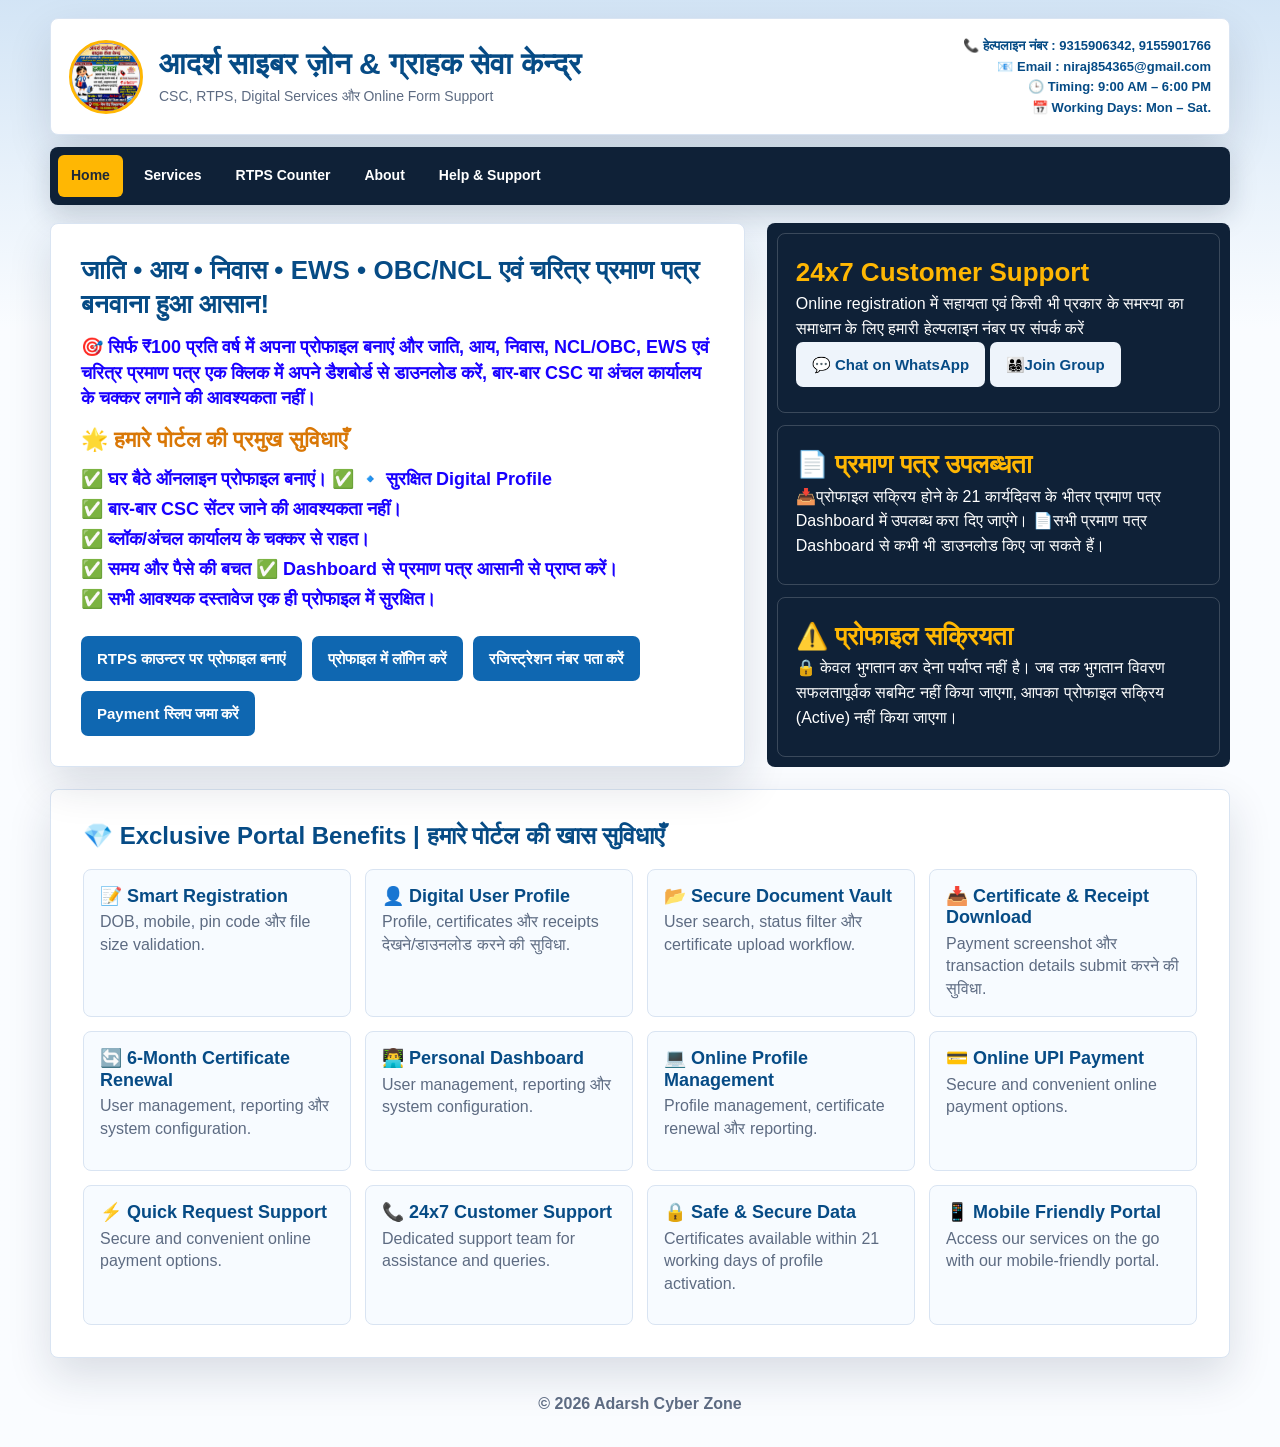
==== index.html @ 6c9ad795 "update" ====
﻿<!DOCTYPE html>
<html lang="hi">
<head><meta name="google-site-verification" content="PPHNuGGFyel3QTt-V9nAkGOuIPNW2FeGazJcI6ei0Z4" />
<meta charset="UTF-8">
<meta name="viewport" content="width=device-width, initial-scale=1.0">
<title>Adarsh Cyber Zone</title>
<meta charset="UTF-8">
<meta name="viewport" content="width=device-width, initial-scale=1">

<meta name="description" content="आदर्श साईबर जोन एवं ग्राहक सेवा केंद्र - जाति, आय, निवास, EWS, OBC/NCL, चरित्र प्रमाण पत्र, ऑनलाइन प्रोफाइल, RTPS सेवा एवं अन्य डिजिटल सेवाएं।">

<meta name="keywords" content="RTPS Bihar, Caste Certificate, Income Certificate, Residence Certificate, EWS Certificate, OBC NCL, Character Certificate, CSC, Cyber Cafe, Bihar Online Service">

<meta name="author" content="Adarsh Cyber Zone">

<meta name="robots" content="index, follow">

<meta property="og:title" content="आदर्श साईबर जोन एवं ग्राहक सेवा केंद्र">

<meta property="og:description" content="घर बैठे ऑनलाइन प्रोफाइल बनाएं और प्रमाण पत्र डाउनलोड करें।">

<meta property="og:type" content="website">

<meta property="og:url" content="https://niraj854365-cyber.github.io/Adarsh-cyber-zone-/">

<meta property="og:image" content="logo.png">
<link rel="stylesheet" href="style.css">
</head>
<body>
<header class="top-header">
    <img src="logo.png" alt="Adarsh Cyber Zone Logo">
    <div>
        <h1 class="brand-title">आदर्श साइबर ज़ोन &  ग्राहक सेवा केन्द्र</h1>
        <p class="brand-subtitle">CSC, RTPS, Digital Services और Online Form Support</p>
    </div>
    <div class="home-header-info">
        <span><span class="header-mini-icon"></span>📞 हेल्पलाइन नंबर : 9315906342, 9155901766</span>
        <span><span class="header-mini-icon"></span>📧 Email : niraj854365@gmail.com</span>
        <span><span class="header-mini-icon"></span>🕒 Timing: 9:00 AM – 6:00 PM</span>
        <span><span class="header-mini-icon"></span>📅 Working Days: Mon – Sat.</span>
        
    </div>
</header>

<nav>
    <a href="index.html">Home</a>
    <a href="services.html">Services</a>
    <a href="rtpscounter.html">RTPS Counter</a>
    <a href="about.html">About</a>
    <a href="contact.html">Help & Support</a>
</nav>

<main class="container">
    
    <section class="hero">
        <div class="hero-panel">
            <h2>जाति • आय • निवास • EWS • OBC/NCL एवं चरित्र प्रमाण पत्र बनवाना हुआ आसान!</h2>
            <p>🎯 सिर्फ ₹100 प्रति वर्ष में अपना प्रोफाइल बनाएं और जाति, आय, निवास, NCL/OBC, EWS एवं चरित्र प्रमाण पत्र एक क्लिक में अपने डैशबोर्ड से डाउनलोड करें, बार-बार CSC या अंचल कार्यालय के चक्कर लगाने की आवश्यकता नहीं।</p>

 <h3>🌟 हमारे पोर्टल की प्रमुख सुविधाएँ</h3>
             <p>✅ घर बैठे ऑनलाइन प्रोफाइल बनाएं। ✅ 🔹 सुरक्षित Digital Profile</p>
             <p>✅ बार-बार CSC सेंटर जाने की आवश्यकता नहीं।</p>
             <p>✅ ब्लॉक/अंचल कार्यालय के चक्कर से राहत।</p>
              <p>✅ समय और पैसे की बचत ✅ Dashboard से प्रमाण पत्र आसानी से प्राप्त करें।</p>
              <p>✅ सभी आवश्यक दस्तावेज एक ही प्रोफाइल में सुरक्षित।</p>

            <div class="hero-actions">
                <a class="btn btn-blue" href="rtpscounter.html">RTPS काउन्टर पर प्रोफाइल बनाएं</a>
                <a class="btn btn-blue" href="login.html">प्रोफाइल में लॉगिन करें</a>
                <a class="btn btn-blue" href="knowregno.html">रजिस्ट्रेशन नंबर पता करें</a>
                <a class="btn btn-blue" href="payment.html">Payment स्लिप जमा करें</a>
            </div>
        </div>
        <aside class="hero-side" aria-label="Service highlights">
            <div class="metric"><strong>24x7 Customer Support</strong>Online registration में सहायता एवं किसी भी प्रकार के समस्या का समाधान के लिए हमारी हेल्पलाइन नंबर पर संपर्क करें <a class="btn btn-light" href="https://wa.me/9315906342">💬 Chat on WhatsApp</a> <a class="btn btn-light" href="https://chat.whatsapp.com/DWuP1vbIqJMCO8oyRyFgIT">👨‍👩‍👧‍👦Join Group</a> </div>
            <div class="metric"><strong>📄 प्रमाण पत्र उपलब्धता</strong>📥प्रोफाइल सक्रिय होने के 21 कार्यदिवस के भीतर प्रमाण पत्र Dashboard में उपलब्ध करा दिए जाएंगे। 📄सभी प्रमाण पत्र Dashboard से कभी भी डाउनलोड किए जा सकते हैं।</div>
            <div class="metric"><strong>⚠️ प्रोफाइल सक्रियता </strong>🔒 केवल भुगतान कर देना पर्याप्त नहीं है। जब तक भुगतान विवरण सफलतापूर्वक सबमिट नहीं किया जाएगा, आपका प्रोफाइल सक्रिय (Active) नहीं किया जाएगा।</div>
        </aside>
    </section>
 

</main>

<section class="container info-panel">
    <h2 class="section-title">💎 Exclusive Portal Benefits | हमारे पोर्टल की खास सुविधाएँ</h2>
    <div class="section-grid">
        <div class="service-tile"><strong>📝 Smart Registration</strong><span>DOB, mobile, pin code और file size validation.</span></div>
        <div class="service-tile"><strong>👤 Digital User Profile</strong><span>Profile, certificates और receipts देखने/डाउनलोड करने की सुविधा.</span></div>
        <div class="service-tile"><strong>📂 Secure Document Vault</strong><span>User search, status filter और certificate upload workflow.</span></div>
        <div class="service-tile"><strong>📥 Certificate & Receipt Download</strong><span>Payment screenshot और transaction details submit करने की सुविधा.</span></div>
        <div class="service-tile"><strong>🔄 6-Month Certificate Renewal</strong><span>User management, reporting और system configuration.</span></div>
        <div class="service-tile"><strong>👨‍💻 Personal Dashboard</strong><span>User management, reporting और system configuration.</span></div>
        <div class="service-tile"><strong>💻 Online Profile Management</strong><span>Profile management, certificate renewal और reporting.</span></div>
        <div class="service-tile"><strong>💳 Online UPI Payment</strong><span>Secure and convenient online payment options.</span></div>
        <div class="service-tile"><strong>⚡ Quick Request Support</strong><span>Secure and convenient online payment options.</span></div>
        <div class="service-tile"><strong>📞 24x7 Customer Support</strong><span>Dedicated support team for assistance and queries.</span></div>
        <div class="service-tile"><strong>🔒 Safe & Secure Data</strong><span>Certificates available within 21 working days of profile activation.</span></div>
        <div class="service-tile"><strong>📱 Mobile Friendly Portal</strong><span>Access our services on the go with our mobile-friendly portal.</span></div>
    </div>
</section>

<footer class="site-footer">&copy; 2026 Adarsh Cyber Zone</footer>
<script src="script.js"></script>
</body>
</html>
---- style.css ----
:root {
    --bg: #eef6ff;
    --surface: #ffffff;
    --surface-soft: #f7fbff;
    --ink: #14213d;
    --muted: #5d6b82;
    --line: #d9e4f2;
    --primary: #0f67b1;
    --primary-dark: #064b85;
    --accent: #ffb703;
    --green: #168a4a;
    --red: #c62828;
    --shadow: 0 18px 44px rgba(20, 33, 61, 0.14);
    --radius: 8px;
}

* {
    box-sizing: border-box;
    margin: 0;
    padding: 0;
}

body {
    min-height: 100vh;
    color: var(--ink);
    background:
        linear-gradient(180deg, rgba(15, 103, 177, 0.12), rgba(255, 255, 255, 0.7) 330px),
        var(--bg);
    font-family: Arial, Helvetica, sans-serif;
    line-height: 1.55;
}

img {
    max-width: 100%;
    display: block;
}

a {
    color: inherit;
}

.top-header,
nav,
.container,
.site-footer,
.portal-box {
    width: min(1180px, calc(100% - 32px));
    margin-inline: auto;
}

.top-header {
    margin-top: 18px;
    margin-bottom: 12px;
    background: #ffffff;
    border: 1px solid var(--line);
    border-radius: var(--radius);
    box-shadow: var(--shadow);
    padding: 18px;
    display: flex;
    align-items: center;
    gap: 16px;
}

.top-header img {
    width: 74px;
    height: 74px;
    border-radius: 50%;
    object-fit: cover;
    border: 3px solid var(--accent);
    background: #fff7d6;
}

.brand-title {
    font-size: clamp(20px, 3vw, 30px);
    color: var(--primary-dark);
    line-height: 1.2;
    letter-spacing: 0;
}

.top-header h1 {
    font-size: clamp(20px, 3vw, 30px);
    color: var(--primary-dark);
    line-height: 1.2;
    letter-spacing: 0;
}

.brand-subtitle {
    margin-top: 4px;
    color: var(--muted);
    font-size: 14px;
}

.home-header-info {
    margin-left: auto;
    max-width: 520px;
    display: grid;
    gap: 3px;
    text-align: right;
    color: var(--primary-dark);
    font-size: 13px;
    line-height: 1.35;
    font-weight: 800;
}

.home-header-info span {
    display: block;
}

.header-mini-icon {
    display: inline-block;
    min-width: 18px;
    color: var(--primary);
}

nav {
    margin-bottom: 18px;
    display: flex;
    gap: 8px;
    align-items: center;
    flex-wrap: wrap;
    background: #0f2137;
    border-radius: var(--radius);
    padding: 8px;
    box-shadow: 0 10px 28px rgba(15, 33, 55, 0.18);
}

nav a {
    color: #ffffff;
    text-decoration: none;
    padding: 10px 13px;
    border-radius: 6px;
    font-weight: 700;
    font-size: 14px;
    transition: background 160ms ease, color 160ms ease;
}

.admin-nav button {
    color: #ffffff;
    background: transparent;
    border: 0;
    text-decoration: none;
    padding: 10px 13px;
    border-radius: 6px;
    font-weight: 700;
    font-size: 14px;
    cursor: pointer;
}

.admin-nav button:hover {
    background: var(--accent);
    color: #1f2937;
}

nav a:hover,
nav a.active {
    background: var(--accent);
    color: #1f2937;
}

.container {
    margin-bottom: 22px;
}

.hero {
    min-height: 350px;
    display: grid;
    grid-template-columns: minmax(0, 1.2fr) minmax(280px, 0.8fr);
    gap: 22px;
    align-items: stretch;
}

.hero-panel,
.card,
.info-panel,
.portal-box {
    background: var(--surface);
    border: 1px solid var(--line);
    border-radius: var(--radius);
    box-shadow: var(--shadow);
}

.no-shadow {
    box-shadow: none;
}

.status-badge {
    display: inline-flex;
    align-items: center;
    min-height: 28px;
    border-radius: 999px;
    padding: 4px 10px;
    background: #fff7d6;
    color: #6b5300;
    font-size: 13px;
    font-weight: 900;
}

.status-badge.approved,
.status-badge.active,
.status-badge.verified,
.status-badge.completed {
    background: #dff6e8;
    color: #0d5e33;
}

.status-badge.assigned {
    background: #e0f2fe;
    color: #075985;
}

.status-badge.rejected,
.status-badge.inactive {
    background: #fde7e7;
    color: #9a1f1f;
}

.success-page {
    min-height: 100vh;
    display: grid;
    place-items: center;
    padding: 18px;
}

.success-wrap {
    width: min(520px, 100%);
}

.success-panel {
    background: #ffffff;
    border: 1px solid var(--line);
    border-radius: var(--radius);
    box-shadow: var(--shadow);
    padding: clamp(24px, 5vw, 44px);
    text-align: center;
}

.success-panel h1 {
    color: var(--green);
    font-size: clamp(26px, 6vw, 40px);
    line-height: 1.15;
    margin-bottom: 16px;
}

.success-reg-number {
    color: var(--primary);
    font-size: clamp(30px, 8vw, 48px);
    font-weight: 900;
    letter-spacing: 1px;
    margin: 12px 0 18px;
}

.hero-panel {
    padding: clamp(26px, 5vw, 30px);
    display: flex;
    flex-direction: column;
    justify-content: center;
}

.hero-panel h2 {
    font-size: clamp(18px,3vw, 26px);
    line-height: 1.3;
    color: var(--primary-dark);
    margin-bottom: 14px;
}
.hero-panel h3 {
    font-size: clamp(16px, 3vw, 22px);
    line-height: 1.3;
    color: #d97706;  
    margin: 10px 0 12px;
}

.hero-panel p,
.lead {
    color: #1900ff;
    font-size: 18px;
    line-height: 1.4;
    margin-bottom: 5px;
    font-weight: 600;
    
}

.hero-actions {
    margin-top: 18px;
    display: flex;
    gap: 10px;
    flex-wrap: wrap;
}

.hero-side {
    padding: 10px;
    background: #0f2137;
    color: #ffffff;
    border-radius: var(--radius);
    display: grid;
    gap: 12px;
}

.metric {
    border: 1px solid rgba(255, 255, 255, 0.18);
    border-radius: var(--radius);
    padding: 18px;
}

.metric strong {
    display: block;
    font-size: 26px;
    color: var(--accent);
}

.card,
.info-panel {
    padding: clamp(18px, 3vw, 32px);
}

.card h2,
.section-title {
    color: var(--primary-dark);
    font-size: clamp(18px, 2vw, 24px);
    margin-bottom: 16px;
    line-height: 1.2;
}

.section-grid {
    display: grid;
    grid-template-columns: repeat(4, minmax(240px, 1fr));
    gap: 14px;
    margin-top: 18px;
    align-items: stretch;
}

.service-tile,
.stat-tile,
.document-empty {
    background: var(--surface-soft);
    border: 1px solid var(--line);
    border-radius: var(--radius);
    padding: 16px;

    display: flex;
    flex-direction: column;
    justify-content: flex-start;
    min-height: 140px;
    gap: 2px;
}

.service-tile strong,
.stat-tile strong {
    display: block;
    color: var(--primary-dark);
    font-size: 18px;
    line-height: 1.2;
    margin-bottom: 2px;
    min-height: 12px;
}

.service-tile span,
.stat-tile span {
    display: block;
    margin-top: 0;
    line-height: 1.4;
    color: var(--muted);
}

.rtps-services-panel {
    padding: clamp(18px, 3vw, 32px);
    border-top: 1px solid var(--line);
}

.rtps-services-panel .section-grid {
    grid-template-columns: repeat(4, minmax(0, 1fr));
}

.rtps-services-panel .service-tile {
    background: var(--surface-soft);
    border: 1px solid var(--line);
    border-radius: var(--radius);
    padding: 16px;
    min-height: 140px;
}
.form-grid {
    display: grid;
    grid-template-columns: repeat(auto-fit, minmax(min(100%, 260px), 1fr));
    gap: 16px;
}

.form-group {
    display: flex;
    flex-direction: column;
    gap: 7px;
}

.form-section-title {
    grid-column: 1 / -1;
    color: var(--primary-dark);
    font-size: 18px;
    font-weight: 900;
    padding-top: 8px;
    border-top: 1px solid var(--line);
}

.full-span {
    grid-column: 1 / -1;
}

.checkbox-line {
    display: inline-flex;
    align-items: center;
    gap: 10px;
}

.checkbox-line input {
    width: 18px;
    min-height: 18px;
}

label {
    font-weight: 700;
    color: #1f2f46;
    font-size: 14px;
}

input,
select,
textarea {
    width: 100%;
    min-height: 44px;
    border: 1px solid #c7d6e8;
    border-radius: 7px;
    padding: 11px 12px;
    color: var(--ink);
    background: #ffffff;
    font-size: 15px;
    outline: none;
    transition: border 160ms ease, box-shadow 160ms ease;
}

textarea {
    min-height: 96px;
    resize: vertical;
}

input:focus,
select:focus,
textarea:focus {
    border-color: var(--primary);
    box-shadow: 0 0 0 3px rgba(15, 103, 177, 0.16);
}

input[readonly] {
    background: #edf2f8;
    cursor: not-allowed;
}

small {
    color: var(--muted);
}

.btn {
    min-height: 44px;
    border: 0;
    border-radius: 7px;
    padding: 11px 16px;
    cursor: pointer;
    font-size: 15px;
    font-weight: 800;
    text-decoration: none;
    display: inline-flex;
    align-items: center;
    justify-content: center;
    gap: 8px;
    transition: transform 160ms ease, box-shadow 160ms ease, opacity 160ms ease;
}

.btn:hover {
    transform: translateY(-1px);
    box-shadow: 0 10px 22px rgba(20, 33, 61, 0.16);
}

.btn:disabled {
    opacity: 0.62;
    cursor: not-allowed;
    transform: none;
    box-shadow: none;
}

.btn-green {
    background: var(--green);
    color: #ffffff;
}

.btn-red {
    background: var(--red);
    color: #ffffff;
}

.btn-blue {
    background: var(--primary);
    color: #ffffff;
}

.btn-light {
    background: #eef4fb;
    color: var(--primary-dark);
}

.button-row {
    display: flex;
    gap: 10px;
    flex-wrap: wrap;
    margin-top: 18px;
}

.button-row .btn,
.full-btn {
    flex: 1 1 180px;
}

.auth-card {
    max-width: 560px;
    margin-inline: auto;
}

.payment-card {
    max-width: 760px;
}

.auth-card label {
    display: block;
    margin-top: 12px;
}

.auth-card .full-btn {
    width: 100%;
    margin-top: 12px;
}

.auth-card .notice {
    margin-top: 0;
}

.auth-card .form-grid {
    margin-top: 8px;
}

.notice,
.success-msg,
.error-msg {
    border-radius: var(--radius);
    padding: 12px 14px;
    margin: 14px 0;
    font-weight: 700;
}

.notice {
    background: #fff7d6;
    border: 1px solid #ffe59a;
    color: #6b5300;
}

.success-msg,
.success {
    background: #dff6e8;
    color: #0d5e33;
    border: 1px solid #a8dfbd;
}

.error-msg,
.error {
    background: #fde7e7;
    color: #9a1f1f;
    border: 1px solid #f3b4b4;
}

.profile-box {
    background: var(--surface-soft);
    border: 1px solid var(--line);
    border-radius: var(--radius);
    overflow: hidden;
    margin: 16px 0;
}

.profile-row {
    display: grid;
    grid-template-columns: 230px minmax(0, 1fr);
    gap: 12px;
    padding: 11px 14px;
    border-bottom: 1px solid var(--line);
}

.profile-row:last-child {
    border-bottom: 0;
}

.profile-label {
    color: var(--muted);
    font-weight: 800;
}

.profile-value {
    min-width: 0;
    overflow-wrap: anywhere;
}

.certificate-item,
.user-card {
    background: var(--surface-soft);
    border: 1px solid var(--line);
    border-left: 4px solid var(--primary);
    border-radius: var(--radius);
    padding: 14px;
    margin-bottom: 10px;
}

.user-card {
    cursor: pointer;
}

.user-card:hover,
.selected-user {
    background: #eaf5ff;
}

.certificate-name,
.user-name {
    font-weight: 800;
    color: var(--primary-dark);
}

.certificate-date,
.user-reg {
    color: var(--muted);
    font-size: 13px;
    margin-top: 4px;
}

.certificate-links {
    display: flex;
    gap: 10px;
    margin-top: 10px;
    flex-wrap: wrap;
}

.certificate-links a {
    color: #ffffff;
    background: var(--primary);
    text-decoration: none;
    border-radius: 6px;
    padding: 7px 10px;
    font-weight: 700;
    font-size: 13px;
}

.modal-bg {
    position: fixed;
    inset: 0;
    background: rgba(5, 13, 26, 0.72);
    display: none;
    align-items: center;
    justify-content: center;
    padding: 18px;
    z-index: 1000;
}

.modal-box {
    width: min(440px, 100%);
    background: #ffffff;
    border-radius: var(--radius);
    padding: 24px;
    text-align: center;
    box-shadow: var(--shadow);
}

.modal-box h3 {
    color: var(--primary-dark);
    margin-bottom: 8px;
}

.modal-actions {
    display: flex;
    gap: 10px;
    margin-top: 20px;
}

.modal-yes,
.modal-no {
    flex: 1;
    border: 0;
    border-radius: 7px;
    padding: 11px 14px;
    cursor: pointer;
    font-weight: 800;
    color: #ffffff;
}

.modal-yes {
    background: var(--green);
}

.modal-no {
    background: var(--red);
}

.loading {
    display: inline-block;
    width: 18px;
    height: 18px;
    border: 3px solid rgba(255, 255, 255, 0.55);
    border-top-color: #ffffff;
    border-radius: 50%;
    animation: spin 700ms linear infinite;
}

@keyframes spin {
    to {
        transform: rotate(360deg);
    }
}

.reg-number-box {
    display: none;
    background: #0f2137;
    color: #ffffff;
    border-radius: var(--radius);
    padding: 18px;
    text-align: center;
    margin-bottom: 18px;
}

.reg-number {
    display: inline-block;
    margin: 10px 0;
    padding: 8px 16px;
    border-radius: 7px;
    background: rgba(255, 255, 255, 0.12);
    color: var(--accent);
    font-size: clamp(24px, 4vw, 34px);
    font-weight: 900;
    letter-spacing: 1px;
}

.progress-shell {
    margin-bottom: 18px;
}

.progress-bar {
    height: 9px;
    background: #d8e5f3;
    border-radius: 999px;
    overflow: hidden;
}

.progress-fill {
    height: 100%;
    width: 0%;
    background: var(--green);
    transition: width 180ms ease;
}

.progress-text {
    margin-top: 7px;
    color: var(--muted);
    font-weight: 700;
    font-size: 13px;
}

.preview-grid {
    display: grid;
    grid-template-columns: repeat(auto-fit, minmax(140px, 1fr));
    gap: 10px;
    margin-top: 12px;
}

.file-preview {
    background: var(--surface-soft);
    border: 1px solid var(--line);
    border-radius: var(--radius);
    padding: 10px;
    font-size: 13px;
    color: var(--muted);
}

.filter-buttons {
    display: flex;
    gap: 8px;
    flex-wrap: wrap;
    margin: 14px 0;
}

.filter-buttons .btn {
    min-height: 38px;
    padding: 8px 11px;
    font-size: 13px;
}

.admin-layout {
    display: grid;
    grid-template-columns: minmax(280px, 0.9fr) minmax(320px, 1.1fr);
    gap: 16px;
}

.admin-toolbar {
    display: flex;
    gap: 10px;
    align-items: center;
    margin-bottom: 14px;
}

.admin-toolbar input {
    flex: 1;
}

.admin-filter-row {
    display: flex;
    justify-content: flex-end;
    margin: -2px 0 8px;
}

.admin-view-switch {
    display: flex;
    justify-content: flex-end;
    gap: 8px;
    flex-wrap: wrap;
    margin: 4px 0 10px;
}

.admin-view-switch .btn {
    min-height: 30px;
    padding: 6px 10px;
    font-size: 12px;
}
--------------------
.filter-select {
    width: 118px;
    min-height: 32px;
    border: 1px solid var(--line);
    border-radius: 6px;
    padding: 5px 8px;
    background: #ffffff;
    font-size: 12px;
    font-weight: 700;
}

.table-wrap {
    width: 100%;
    overflow-x: auto;
}

.data-table {
    width: 100%;
    border-collapse: collapse;
    min-width: 760px;
}

.data-table th,
.data-table td {
    border: 1px solid var(--line);
    padding: 12px;
    text-align: left;
    vertical-align: top;
}

.data-table th {
    background: var(--primary-dark);
    color: #ffffff;
}

.data-table tr:nth-child(even) td {
    background: var(--surface-soft);
}

.view-more-row {
    display: flex;
    justify-content: flex-end;
    margin-top: 10px;
}

.view-more-btn {
    min-height: 30px;
    padding: 6px 10px;
    font-size: 11px;
}

.rtps-quick-actions {
    display: flex;
    flex-wrap: wrap;
    gap: 8px;
    margin: 12px 0 16px;
}

.rtps-quick-actions a {
    display: inline-flex;
    align-items: center;
    gap: 6px;
    border: 1px solid var(--line);
    border-left: 3px solid var(--accent);
    border-radius: 999px;
    background: #ffffff;
    color: var(--primary-dark);
    text-decoration: none;
    font-size: 12px;
    font-weight: 800;
    line-height: 1;
    padding: 7px 10px;
    box-shadow: 0 6px 16px rgba(20, 33, 61, 0.08);
}

.rtps-quick-actions span {
    display: inline-grid;
    place-items: center;
    width: 18px;
    height: 18px;
    border-radius: 50%;
    background: var(--primary-dark);
    color: #ffffff;
    font-size: 11px;
}

.rtps-quick-actions a:hover {
    border-color: var(--accent);
    background: #fffaf0;
}

.bottom-close-row {
    margin-top: 16px;
    justify-content: flex-end;
}

#adminDetailsPanel:empty {
    display: none;
}

.table-actions {
    display: flex;
    gap: 6px;
    flex-wrap: wrap;
    align-items: center;
    min-width: 360px;
}

.status-select {
    min-height: 34px;
    border: 1px solid var(--line);
    border-radius: 6px;
    padding: 6px 8px;
    background: #ffffff;
    font-size: 12px;
    width: 108px;
    flex: 0 0 108px;
}

.table-actions .btn,
.data-table .btn {
    min-height: 34px;
    padding: 7px 10px;
    font-size: 12px;
}

.request-actions {
    min-width: 520px;
}

.request-file-input {
    width: 150px;
    max-width: 100%;
    font-size: 12px;
}

.user-requests-table {
    table-layout: fixed;
}

.request-remark-cell {
    width: 260px;
    max-width: 260px;
    line-height: 1.45;
}

.user-requests-table {
    font-size: 12px;
}

.user-requests-table th,
.user-requests-table td{
    font-size:11px;
    padding:4px 5px;
    line-height:1.2;
}

.user-requests-table th:nth-child(1),
.user-requests-table td:nth-child(1),
.user-requests-table th:nth-child(4),
.user-requests-table td:nth-child(4),
.user-requests-table th:nth-child(7),
.user-requests-table td:nth-child(7) {
    white-space: nowrap;
    word-break: normal;
    overflow-wrap: normal;
}

.user-requests-table .status-badge {
    min-height: 24px;
    padding: 3px 8px;
    font-size: 11px;
    white-space: nowrap;
}

body:has(.dashboard-shell) {
    overflow-x: hidden;
}

body:has(.dashboard-shell) .table-wrap {
    max-width: 100%;
    overflow-x: visible;
}

body:has(.dashboard-shell) .data-table {
    width:100%;
    min-width: 800px;
    table-layout: auto;
}

body:has(.dashboard-shell) .data-table th,
body:has(.dashboard-shell) .data-table td {
    overflow-wrap: anywhere;
    word-break: break-word;
    font-size: 13px;
    padding: 8px 6px;
}

body:has(.dashboard-shell) .user-requests-table th:nth-child(1),
body:has(.dashboard-shell) .user-requests-table td:nth-child(1),
body:has(.dashboard-shell) .user-requests-table th:nth-child(4),
body:has(.dashboard-shell) .user-requests-table td:nth-child(4),
body:has(.dashboard-shell) .user-requests-table th:nth-child(7),
body:has(.dashboard-shell) .user-requests-table td:nth-child(7) {
    overflow-wrap: normal;
    word-break: normal;
    white-space: nowrap;
}

.single-nav {
    justify-content: space-between;
}

.single-nav .nav-logout {
    margin-left: auto;
}

.dashboard-shell {
    display: grid;
    grid-template-columns: 320px minmax(0, 1fr);
    gap: 18px;
    align-items: start;
}

.pvc-card {
    background: linear-gradient(180deg, #ffffff, #eef7ff);
    border: 1px solid var(--line);
    border-radius: 8px;
    box-shadow: var(--shadow);
    padding: 18px;
    text-align: center;
    position: sticky;
    top: 12px;
}

.pvc-top {
    background: var(--primary-dark);
    color: #ffffff;
    border-radius: 6px;
    padding: 8px;
    font-weight: 900;
    letter-spacing: 0.5px;
    margin-bottom: 14px;
}

.pvc-photo-wrap {
    width: 132px;
    aspect-ratio: 3 / 4;
    margin: 0 auto 12px;
    border: 3px solid var(--primary);
    border-radius: 8px;
    background: #ffffff;
    overflow: hidden;
}

.pvc-photo-wrap img {
    width: 100%;
    height: 100%;
    object-fit: cover;
}

.pvc-welcome {
    color: var(--muted);
    font-weight: 800;
}

.pvc-card h2 {
    color: var(--primary-dark);
    font-size: 22px;
    line-height: 1.2;
    margin: 4px 0 8px;
}

.pvc-reg {
    font-weight: 900;
    color: var(--primary);
    margin-bottom: 8px;
}

.pvc-status {
    display: inline-flex;
    border-radius: 999px;
    padding: 5px 12px;
    background: #fff7d6;
    color: #6b5300;
    font-weight: 900;
    font-size: 12px;
    margin-bottom: 12px;
}

.pvc-status.active,
.pvc-status.approved {
    background: #dff6e8;
    color: #0d5e33;
}

.pvc-status.inactive,
.pvc-status.rejected {
    background: #fde7e7;
    color: #9a1f1f;
}

.pvc-actions {
    display: grid;
    gap: 9px;
}

.dashboard-panel {
    min-height: 420px;
    display: grid;
    gap: 14px;
    min-width: 0;
}

.dashboard-top-card,
.dashboard-inner-panel {
    background: var(--surface);
    border: 1px solid var(--line);
    border-radius: var(--radius);
    box-shadow: var(--shadow);
    padding: clamp(16px, 3vw, 28px);
    min-width: 0;
}

.dashboard-top-card h2 {
    color: var(--primary-dark);
    font-size: 24px;
    margin-bottom: 12px;
}

.panel-head {
    display: flex;
    justify-content: space-between;
    gap: 12px;
    align-items: center;
    margin-bottom: 14px;
}

.panel-head h2 {
    color: var(--primary-dark);
    font-size: 26px;
}

.document-preview-grid {
    display: grid;
    grid-template-columns: repeat(auto-fit, minmax(160px, 1fr));
    gap: 12px;
}

.doc-preview {
    background: var(--surface-soft);
    border: 1px solid var(--line);
    border-radius: var(--radius);
    padding: 12px;
}

.doc-preview strong {
    display: block;
    margin-bottom: 8px;
    color: var(--primary-dark);
}

.doc-preview img {
    width: 100%;
    max-height: 180px;
    object-fit: contain;
    background: #ffffff;
    border-radius: 6px;
    border: 1px solid var(--line);
}

.doc-list {
    display: grid;
    grid-template-columns: repeat(auto-fit, minmax(180px, 1fr));
    gap: 10px;
    margin: 10px 0 16px;
}

.doc-link {
    border: 0;
    display: flex;
    align-items: center;
    justify-content: center;
    gap: 8px;
    min-height: 42px;
    padding: 9px 12px;
    border-radius: 7px;
    background: var(--primary);
    color: #ffffff;
    text-decoration: none;
    font-weight: 800;
    text-align: center;
    cursor: pointer;
    font-size: 14px;
    font-family: inherit;
}

.eye-icon {
    font-size: 17px;
    line-height: 1;
}

.document-viewer {
    background: var(--surface-soft);
    border: 1px solid var(--line);
    border-radius: var(--radius);
    padding: 14px;
    margin-top: 12px;
}

.document-viewer img,
.document-viewer iframe {
    width: 100%;
    min-height: 360px;
    max-height: 640px;
    object-fit: contain;
    border: 1px solid var(--line);
    border-radius: 6px;
    background: #ffffff;
}

.document-viewer iframe {
    height: 560px;
}

#userList {
    max-height: 520px;
    overflow: auto;
    padding-right: 4px;
}

.portal-box {
    margin-bottom: 24px;
    overflow: hidden;
}

.portal-grid {
    display: grid;
    grid-template-columns: minmax(0, 1.5fr) 340px;
    gap: 18px;
    padding: clamp(16px, 3vw, 28px);
}

.steps {
    padding-left: 22px;
    margin-top: 12px;
}

.steps li {
    margin-bottom: 8px;
}

.payment-box {
    background: #0f2137;
    color: #ffffff;
    border-radius: var(--radius);
    padding: 18px;
    text-align: center;
    height: 550px;
}

.qr-box {
    width: min(250px, 100%);
    aspect-ratio: 1;
    margin: 16px auto;
    background: #ffffff;
    border-radius: var(--radius);
    padding: 10px;
}

.qr-box img {
    width: 100%;
    height: 100%;
    object-fit: contain;
}

.site-footer {
    margin-bottom: 18px;
    text-align: center;
    color: var(--muted);
    font-weight: 700;
    padding: 12px;
}

.home-page main {
    display: grid;
    gap: 28px;
}

.home-hero {
    display: grid;
    grid-template-columns: minmax(0, 1.25fr) minmax(280px, 0.75fr);
    gap: 22px;
    align-items: stretch;
}

.hero-copy,
.hero-status-panel,
.home-section,
.stats-strip,
.security-alert {
    border: 1px solid rgba(122, 152, 188, 0.28);
    border-radius: 8px;
    box-shadow: 0 18px 44px rgba(9, 54, 96, 0.13);
}

.hero-copy {
    position: relative;
    overflow: hidden;
    min-height: 470px;
    padding: clamp(28px, 5vw, 58px);
    display: flex;
    flex-direction: column;
    justify-content: center;
    background:
        linear-gradient(135deg, rgba(255, 255, 255, 0.96), rgba(236, 247, 255, 0.94)),
        radial-gradient(circle at 85% 20%, rgba(22, 138, 74, 0.18), transparent 30%);
}

.hero-copy::after {
    content: "";
    position: absolute;
    right: -70px;
    bottom: -90px;
    width: 280px;
    height: 280px;
    border-radius: 50%;
    border: 42px solid rgba(15, 103, 177, 0.08);
}

.eyebrow {
    display: inline-flex;
    align-items: center;
    width: fit-content;
    min-height: 28px;
    margin-bottom: 10px;
    padding: 5px 11px;
    border-radius: 999px;
    background: #e7f7ee;
    color: #0d6b39;
    font-size: 12px;
    font-weight: 900;
    text-transform: uppercase;
    letter-spacing: 0;
}

.hero-copy h2 {
    max-width: 760px;
    color: var(--primary-dark);
    font-size: clamp(31px, 5vw, 58px);
    line-height: 1.08;
    margin-bottom: 16px;
}

.hero-copy p {
    max-width: 720px;
    color: #40526a;
    font-size: clamp(16px, 2vw, 19px);
}

.home-hero-actions {
    position: relative;
    z-index: 1;
    margin-top: 26px;
}

.btn-large {
    min-height: 50px;
    padding: 13px 20px;
    font-size: 16px;
}

.hero-trust-row {
    position: relative;
    z-index: 1;
    margin-top: 22px;
    display: flex;
    gap: 10px;
    flex-wrap: wrap;
}

.hero-trust-row span {
    border: 1px solid #cfe2f5;
    border-radius: 999px;
    background: #ffffff;
    color: #0f4f86;
    padding: 8px 12px;
    font-size: 13px;
    font-weight: 800;
}

.hero-status-panel {
    padding: 22px;
    display: grid;
    align-content: space-between;
    gap: 18px;
    background: linear-gradient(180deg, #0f67b1, #07497f);
    color: #ffffff;
}

.hero-card-header {
    border-bottom: 1px solid rgba(255, 255, 255, 0.22);
    padding-bottom: 16px;
}

.hero-card-header span {
    color: #d9f5e4;
    font-weight: 800;
    font-size: 13px;
}

.hero-card-header strong {
    display: block;
    font-size: clamp(26px, 4vw, 38px);
    line-height: 1.1;
}

.mini-dashboard {
    display: grid;
    gap: 12px;
}

.mini-dashboard div {
    border: 1px solid rgba(255, 255, 255, 0.18);
    border-radius: 8px;
    background: rgba(255, 255, 255, 0.09);
    padding: 14px;
}

.mini-dashboard span {
    display: block;
    color: #dceeff;
    font-size: 13px;
}

.mini-dashboard strong {
    display: block;
    margin-top: 4px;
    color: #ffffff;
    font-size: 24px;
}

.home-section {
    background: #ffffff;
    padding: clamp(18px, 3vw, 32px);
}

.section-heading {
    margin-bottom: 18px;
}

.section-heading h2 {
    color: var(--primary-dark);
    font-size: clamp(24px, 3vw, 36px);
    line-height: 1.15;
}

.home-card-grid {
    display: grid;
    grid-template-columns: repeat(auto-fit, minmax(220px, 1fr));
    gap: 15px;
}

.home-feature-card {
    min-height: 168px;
    border: 1px solid #dce8f5;
    border-radius: 8px;
    background: linear-gradient(180deg, #ffffff, #f5fbff);
    padding: 18px;
    transition: transform 180ms ease, box-shadow 180ms ease, border-color 180ms ease;
}

.home-feature-card:hover {
    transform: translateY(-3px);
    border-color: rgba(22, 138, 74, 0.42);
    box-shadow: 0 14px 28px rgba(20, 33, 61, 0.12);
}

.home-feature-card span {
    display: inline-grid;
    place-items: center;
    width: 44px;
    height: 44px;
    border-radius: 8px;
    background: #e8f3ff;
    margin-bottom: 12px;
    font-size: 22px;
}

.home-feature-card h3 {
    color: var(--primary-dark);
    font-size: 18px;
    margin-bottom: 7px;
}

.home-feature-card p {
    color: var(--muted);
    font-size: 14px;
}

.home-split {
    display: grid;
    grid-template-columns: minmax(0, 1fr) minmax(300px, 0.86fr);
    gap: 20px;
    align-items: stretch;
}

.check-grid {
    display: grid;
    grid-template-columns: repeat(auto-fit, minmax(210px, 1fr));
    gap: 12px;
}

.check-grid span,
.notice-board li {
    border-radius: 8px;
    background: #f4fbf7;
    border: 1px solid #caead8;
    padding: 12px;
    font-weight: 800;
    color: #143c2a;
}

.notice-board ul {
    list-style: none;
    display: grid;
    gap: 10px;
}

.notice-board li {
    background: #fffaf0;
    border-color: #ffe3a5;
    color: #644a00;
}

.timeline {
    display: grid;
    grid-template-columns: repeat(auto-fit, minmax(240px, 1fr));
    gap: 16px;
}

.timeline-step {
    position: relative;
    min-height: 176px;
    border: 1px solid #dce8f5;
    border-radius: 8px;
    background: #f8fbff;
    padding: 18px 18px 18px 72px;
}

.timeline-step > span {
    position: absolute;
    left: 18px;
    top: 18px;
    display: inline-grid;
    place-items: center;
    width: 38px;
    height: 38px;
    border-radius: 50%;
    background: var(--primary);
    color: #ffffff;
    font-weight: 900;
}

.timeline-step h3 {
    color: var(--primary-dark);
    font-size: 18px;
    margin-bottom: 8px;
}

.timeline-step p {
    color: var(--muted);
    font-size: 14px;
}

.stats-strip {
    display: grid;
    grid-template-columns: repeat(4, 1fr);
    gap: 1px;
    overflow: hidden;
    background: #dce8f5;
}

.stats-strip div {
    background: #ffffff;
    padding: 22px 16px;
    text-align: center;
}

.stats-strip strong {
    display: block;
    color: var(--green);
    font-size: clamp(28px, 4vw, 42px);
    line-height: 1;
}

.stats-strip span {
    display: block;
    margin-top: 7px;
    color: var(--primary-dark);
    font-weight: 800;
}

.security-alert {
    display: grid;
    grid-template-columns: auto minmax(0, 1fr);
    gap: 18px;
    padding: clamp(18px, 3vw, 32px);
    background: linear-gradient(135deg, #fff5f5, #ffffff);
    border-color: #f0b8b8;
}

.alert-icon {
    display: grid;
    place-items: center;
    width: 58px;
    height: 58px;
    border-radius: 8px;
    background: #fde7e7;
    color: var(--red);
    font-size: 28px;
}

.security-alert .eyebrow {
    background: #fde7e7;
    color: #9a1f1f;
}

.security-alert h2 {
    color: #9a1f1f;
    font-size: clamp(24px, 3vw, 34px);
    margin-bottom: 8px;
}

.security-alert p {
    color: #5f1f1f;
    margin-top: 8px;
}

.testimonial-list {
    display: grid;
    gap: 12px;
}

.testimonial-list blockquote {
    border-left: 4px solid var(--green);
    border-radius: 8px;
    background: #f4fbf7;
    padding: 16px;
    color: #254336;
    font-weight: 700;
}

.testimonial-list cite {
    display: block;
    margin-top: 10px;
    color: var(--primary-dark);
    font-style: normal;
    font-size: 13px;
}

.faq-panel details {
    border: 1px solid #dce8f5;
    border-radius: 8px;
    background: #f8fbff;
    padding: 13px 14px;
    margin-bottom: 10px;
}

.faq-panel summary {
    cursor: pointer;
    color: var(--primary-dark);
    font-weight: 900;
}

.faq-panel p {
    margin-top: 8px;
    color: var(--muted);
}

.contact-footer {
    display: grid;
    grid-template-columns: minmax(220px, 0.7fr) minmax(0, 1.3fr);
    gap: 18px;
    align-items: center;
    background: #0f2137;
    color: #ffffff;
    border-radius: 8px;
    padding: 20px;
    text-align: left;
}

.contact-footer strong,
.contact-footer span {
    display: block;
}

.contact-footer > div:first-child span {
    color: #cdd8e6;
    margin-top: 4px;
}

.footer-contact-grid {
    display: grid;
    grid-template-columns: repeat(auto-fit, minmax(220px, 1fr));
    gap: 8px;
    color: #eaf2fb;
}

@media (max-width: 860px) {
    .hero,
    .portal-grid,
    .admin-layout,
    .dashboard-shell,
    .home-hero,
    .home-split,
    .contact-footer {
        grid-template-columns: 1fr;
    }

    .top-header {
        align-items: flex-start;
    }

    .home-header-info {
        margin-left: 0;
        width: 100%;
        max-width: none;
        text-align: left;
    }

    .hero {
        min-height: auto;
    }

    .hero-copy {
        min-height: auto;
    }

    .stats-strip {
        grid-template-columns: repeat(2, 1fr);
    }

    .profile-row {
        grid-template-columns: 1fr;
        gap: 3px;
    }

    #userList {
        max-height: none;
        overflow: visible;
        padding-right: 0;
    }

    .pvc-card {
        position: static;
    }

    .data-table {
        min-width: 680px;
    }

    .table-actions {
        min-width: 280px;
    }

    .dashboard-panel,
    .dashboard-inner-panel,
    .dashboard-top-card {
        min-width: 0;
    }
}

@media (max-width: 560px) {
    .top-header,
    nav,
    .container,
    .site-footer,
    .portal-box {
        width: min(100% - 20px, 1180px);
    }

    .top-header {
        flex-direction: column;
        text-align: center;
        align-items: center;
        padding: 14px;
    }

    .home-header-info {
        text-align: center;
        font-size: 12px;
    }

    nav {
        justify-content: flex-start;
        gap: 6px;
        flex-wrap: nowrap;
        overflow-x: auto;
        -webkit-overflow-scrolling: touch;
        scrollbar-width: thin;
    }

    nav a,
    .admin-nav button {
        flex: 0 0 auto;
        text-align: center;
        font-size: 13px;
        padding: 9px 8px;
        white-space: nowrap;
    }

    .modal-actions,
    .button-row,
    .admin-toolbar {
        flex-direction: column;
    }

    .admin-toolbar .btn {
        width: 100%;
    }

    .admin-filter-row,
    .view-more-row {
        justify-content: stretch;
    }

    .filter-select,
    .view-more-btn {
        width: 100%;
    }

    .card,
    .info-panel,
    .dashboard-top-card,
    .dashboard-inner-panel,
    .pvc-card {
        padding: 16px;
    }

    .card h2,
    .section-title {
        font-size: 24px;
    }

    .form-grid {
        grid-template-columns: 1fr;
        gap: 12px;
    }

    input,
    select,
    textarea,
    .btn {
        font-size: 14px;
    }

    input,
    select,
    textarea {
        min-height: 42px;
    }

    .button-row .btn,
    .full-btn {
        width: 100%;
        flex-basis: auto;
    }

    .pvc-actions .btn,
    .table-actions .btn,
    .table-actions .status-select {
        width: 100%;
        flex: 1 1 100%;
    }

    .table-actions {
        min-width: 180px;
        gap: 8px;
    }

    .data-table {
        min-width: 620px;
    }

    body:has(.dashboard-shell) .data-table {
        min-width: 0;
    }

    .certificate-links a {
        flex: 1 1 120px;
        text-align: center;
    }

    .home-page main {
        gap: 20px;
    }

    .hero-copy,
    .hero-status-panel,
    .home-section,
    .security-alert {
        padding: 16px;
    }

    .home-hero-actions .btn {
        width: 100%;
    }

    .hero-trust-row span {
        width: 100%;
    }

    .timeline-step {
        min-height: auto;
        padding: 16px 16px 16px 66px;
    }

    .security-alert {
        grid-template-columns: 1fr;
    }

    .alert-icon {
        width: 48px;
        height: 48px;
        font-size: 24px;
    }
}

@media (max-width: 380px) {
    .top-header,
    nav,
    .container,
    .site-footer,
    .portal-box {
        width: min(100% - 14px, 1180px);
    }

    nav a,
    .admin-nav button {
        flex-basis: auto;
    }

    .top-header img {
        width: 62px;
        height: 62px;
    }

    .stats-strip {
        grid-template-columns: 1fr;
    }
}
--------------------------------------------------------
/* ==========================
   PREMIUM FRAUD TICKER
========================== */

.fraud-ticker{
    position:relative;
    display:flex;
    align-items:center;
    width:100%;
    min-height:58px;
    padding:7px;
    background:
        linear-gradient(135deg, #210000 0%, #5c0707 48%, #111827 100%);
    border:1px solid rgba(255, 42, 42, 0.45);
    border-left:5px solid #ffbf00;
    border-radius:8px;
    box-shadow:0 14px 32px rgba(92, 7, 7, 0.22);
    font-family:Arial,sans-serif;
    overflow:hidden;
    gap:8px;
}

/* LEFT LABEL */

.ticker-label{
    order:1;
    flex-shrink:0;
    width:168px;
    min-height:42px;
    display:flex;
    align-items:center;
    justify-content:center;
    background:linear-gradient(135deg, #ff1f1f 0%, #b90000 100%);
    color:#fff;
    border:1px solid rgba(255, 255, 255, 0.22);
    border-radius:999px;
    font-size:14px;
    font-weight:900;
    letter-spacing:.5px;
    text-transform:uppercase;
    box-shadow:0 0 0 3px rgba(255, 255, 255, 0.08), 0 0 22px rgba(255, 0, 0, 0.35);
    animation:flash 1.15s infinite;
}

.ticker-label-end{
    order:3;
}

/* MESSAGE BOX */

.ticker-wrap{
    order:2;
    flex:1;
    min-width:0;
    overflow:hidden;
    margin:0;
    background:rgba(255, 255, 255, 0.96);
    border:1px solid rgba(255, 255, 255, 0.72);
    border-radius:999px;
    height:42px;
    display:flex;
    align-items:center;
    box-shadow:inset 0 0 0 1px rgba(15, 33, 55, 0.06);
}

/* MOVING TEXT */

.ticker-text{
    display:flex;
    align-items:center;
    white-space:nowrap;
    width:max-content;
    animation:ticker 34s linear infinite;
}

.ticker-text span{
    display:inline-block;
    padding-right:140px;
    color:#7f1d1d;
    font-size:15px;
    font-weight:800;
    letter-spacing:0;
}

/* Hover पर रुक जाएगा */

.ticker-wrap:hover .ticker-text{
    animation-play-state:paused;
}

/* Scroll Animation */

@keyframes ticker{

    from{
        transform:translateX(0);
    }

    to{
        transform:translateX(-50%);
    }

}

/* Label Blink */

@keyframes flash{

    0%,100%{
        filter:brightness(1);
    }

    50%{
        filter:brightness(1.28);
    }

}

/* Mobile */

@media(max-width:768px){

    .fraud-ticker{
        min-height:46px;
        padding:5px;
        gap:6px;
        border-left-width:4px;
    }

    .ticker-label{
        width:112px;
        min-height:34px;
        font-size:11px;
        letter-spacing:.2px;
    }

    .ticker-label-end{
        width:112px;
    }

    .ticker-wrap{
        height:34px;
    }

    .ticker-text span{
        font-size:12px;
        padding-right:70px;
    }

}

@media(max-width:420px){
    .fraud-ticker{
        align-items:stretch;
    }

    .ticker-label{
        width:86px;
        min-height:32px;
        font-size:10px;
        line-height:1.1;
        padding:0 6px;
        text-align:center;
    }

    .ticker-label-end{
        width:86px;
    }

    .ticker-wrap{
        height:32px;
    }

    .ticker-text{
        animation-duration:38s;
    }

    .ticker-text span{
        font-size:11px;
        padding-right:48px;
    }
}

/* Home page and RTPS Counter mobile responsiveness only */
@media (max-width: 768px) {
    body:has(.hero-side) .top-header,
    body:has(.portal-grid) .top-header {
        align-items: center;
    }

    body:has(.hero-side) .home-header-info,
    body:has(.portal-grid) .home-header-info {
        width: 100%;
        max-width: none;
        margin-left: 0;
        text-align: center;
        font-size: 12px;
        line-height: 1.35;
    }

    body:has(.hero-side) .hero {
        grid-template-columns: 1fr;
        gap: 14px;
    }

    body:has(.hero-side) .hero-panel {
        padding: 18px;
    }

  body:has(.hero-side) .hero-panel h2 {
    font-size: clamp(16px, 3vw, 24px);
    line-height: 1.3;
}
    body:has(.hero-side) .hero-panel p,
    body:has(.hero-side) .lead,
    body:has(.portal-grid) .lead {
        font-size: 15px;
        line-height: 1.55;
        overflow-wrap: anywhere;
    }

    body:has(.hero-side) .hero-actions {
        flex-wrap: wrap;
        gap: 8px;
    }

    body:has(.hero-side) .hero-actions .btn {
        width: 100%;
        justify-content: center;
        text-align: center;
    }

    body:has(.hero-side) .hero-side {
        padding: 12px;
    }

    body:has(.hero-side) .metric {
        padding: 14px;
        overflow-wrap: anywhere;
    }

    body:has(.hero-side) .metric strong {
        font-size: 20px;
    }

    body:has(.hero-side) .metric .btn {
        width: 100%;
        margin-top: 8px;
        justify-content: center;
    }

    body:has(.hero-side) .section-grid,
    body:has(.portal-grid) .section-grid {
        grid-template-columns: 1fr;
    }

    body:has(.portal-grid) .portal-grid {
        grid-template-columns: 1fr;
        padding: 14px;
        gap: 14px;
    }

    body:has(.portal-grid) .portal-grid h3,
    body:has(.portal-grid) .portal-grid li,
    body:has(.portal-grid) .notice {
        overflow-wrap: anywhere;
    }

    body:has(.portal-grid) .rtps-quick-actions {
        gap: 6px;
    }

    body:has(.portal-grid) .rtps-quick-actions a {
        flex: 1 1 calc(50% - 6px);
        justify-content: center;
        min-width: 130px;
        text-align: center;
    }

    body:has(.portal-grid) .payment-box {
        height: auto;
        padding: 16px;
    }

    body:has(.portal-grid) .qr-box {
        width: min(220px, 100%);
    }
}

@media (max-width: 420px) {
    body:has(.hero-side) .home-header-info,
    body:has(.portal-grid) .home-header-info {
        font-size: 11px;
    }

    body:has(.hero-side) .hero-panel,
    body:has(.portal-grid) .portal-grid {
        padding: 12px;
    }

    body:has(.portal-grid) .rtps-quick-actions a {
        flex-basis: 100%;
    }

    body:has(.portal-grid) .steps {
        padding-left: 18px;
    }
}

/* Mobile fit safeguards for all pages */
@media (max-width: 900px) {
    .rtps-services-panel .section-grid {
        grid-template-columns: repeat(2, minmax(0, 1fr));
    }
}

@media (max-width: 768px) {
    html,
    body {
        max-width: 100%;
        overflow-x: hidden;
    }

    .top-header,
    nav,
    .container,
    .site-footer,
    .portal-box {
        width: min(100% - 20px, 1180px);
    }

    .card,
    .auth-card,
    .info-panel,
    .dashboard-top-card,
    .dashboard-inner-panel,
    .pvc-card,
    .portal-box {
        max-width: 100%;
    }

    input,
    select,
    textarea,
    button,
    .btn {
        max-width: 100%;
    }

    .table-wrap {
        max-width: 100%;
        overflow-x: auto;
        -webkit-overflow-scrolling: touch;
    }

    .data-table {
        width: 100%;
    }

    .panel-head {
        flex-wrap: wrap;
    }

    .button-row {
        gap: 8px;
    }
}

@media (max-width: 520px) {
    .rtps-services-panel .section-grid {
        grid-template-columns: 1fr;
    }

    .rtps-services-panel {
        padding: 16px;
    }

    .service-tile,
    .stat-tile,
    .document-empty {
        min-height: auto;
    }
}

/* Site-wide mobile responsiveness */
@media (max-width: 1024px) {
    .section-grid {
        grid-template-columns: repeat(2, minmax(0, 1fr));
    }

    .rtps-services-panel .section-grid {
        grid-template-columns: repeat(2, minmax(0, 1fr));
    }
}

@media (max-width: 640px) {
    .section-grid,
    .rtps-services-panel .section-grid {
        grid-template-columns: 1fr;
    }

    .top-header {
        flex-direction: column;
        align-items: center;
        text-align: center;
        gap: 10px;
    }

    .top-header img {
        width: 64px;
        height: 64px;
    }

    .home-header-info {
        width: 100%;
        max-width: none;
        margin-left: 0;
        text-align: center;
        font-size: 12px;
    }

    .brand-subtitle {
        font-size: 13px;
    }

    nav,
    .single-nav,
    .admin-nav {
        flex-wrap: nowrap;
        overflow-x: auto;
        -webkit-overflow-scrolling: touch;
        scrollbar-width: thin;
    }

    nav a,
    .admin-nav button {
        flex: 0 0 auto;
        white-space: nowrap;
    }

    .container.card,
    .card,
    .auth-card {
        padding: 16px;
    }

    .dashboard-shell {
        grid-template-columns: 1fr;
        gap: 14px;
    }

    .pvc-card,
    .dashboard-panel,
    .dashboard-top-card,
    .dashboard-inner-panel {
        width: 100%;
        min-width: 0;
    }

    .dashboard-top-card,
    .dashboard-inner-panel {
        padding: 14px;
    }

    .dashboard-top-card h2,
    .panel-head h2 {
        font-size: 20px;
    }

    .profile-row {
        grid-template-columns: 1fr;
    }

    .doc-list {
        grid-template-columns: 1fr;
    }

    .data-table {
        min-width: 0;
        table-layout: fixed;
    }

    .data-table th,
    .data-table td {
        padding: 8px 6px;
        font-size: 12px;
        overflow-wrap: anywhere;
    }

    body:has(.dashboard-shell) .data-table {
        min-width: 0;
        table-layout: auto;
    }

    body:has(.dashboard-shell) .user-certificates-table,
    body:has(.dashboard-shell) .user-requests-table,
    body:has(.dashboard-shell) .user-certificates-table thead,
    body:has(.dashboard-shell) .user-requests-table thead,
    body:has(.dashboard-shell) .user-certificates-table tbody,
    body:has(.dashboard-shell) .user-requests-table tbody,
    body:has(.dashboard-shell) .user-certificates-table tr,
    body:has(.dashboard-shell) .user-requests-table tr,
    body:has(.dashboard-shell) .user-certificates-table td,
    body:has(.dashboard-shell) .user-requests-table td {
        display: block;
        width: 100%;
    }

    body:has(.dashboard-shell) .user-certificates-table thead,
    body:has(.dashboard-shell) .user-requests-table thead {
        display: none;
    }

    body:has(.dashboard-shell) .user-certificates-table tr,
    body:has(.dashboard-shell) .user-requests-table tr {
        margin-bottom: 12px;
        border: 1px solid var(--line);
        border-radius: var(--radius);
        overflow: hidden;
        background: #ffffff;
    }

    body:has(.dashboard-shell) .user-certificates-table td,
    body:has(.dashboard-shell) .user-requests-table td {
        display: grid;
        grid-template-columns: minmax(112px, 38%) minmax(0, 1fr);
        gap: 10px;
        border: 0;
        border-bottom: 1px solid var(--line);
        padding: 9px 10px;
        font-size: 13px;
        line-height: 1.35;
        word-break: normal;
        overflow-wrap: anywhere;
        align-items: center;
    }

    body:has(.dashboard-shell) .user-certificates-table td:last-child,
    body:has(.dashboard-shell) .user-requests-table td:last-child {
        border-bottom: 0;
    }

    body:has(.dashboard-shell) .user-certificates-table td::before,
    body:has(.dashboard-shell) .user-requests-table td::before {
        color: var(--primary-dark);
        font-weight: 900;
        line-height: 1.2;
    }

    body:has(.dashboard-shell) .user-certificates-table td:nth-child(1)::before { content: "Document"; }
    body:has(.dashboard-shell) .user-certificates-table td:nth-child(2)::before { content: "Type"; }
    body:has(.dashboard-shell) .user-certificates-table td:nth-child(3)::before { content: "Upload Date"; }
    body:has(.dashboard-shell) .user-certificates-table td:nth-child(4)::before { content: "Download"; }
    body:has(.dashboard-shell) .user-certificates-table td:nth-child(5)::before { content: "Action"; }

    body:has(.dashboard-shell) .user-requests-table td:nth-child(1)::before { content: "Reg No"; }
    body:has(.dashboard-shell) .user-requests-table td:nth-child(2)::before { content: "Name"; }
    body:has(.dashboard-shell) .user-requests-table td:nth-child(3)::before { content: "DOB"; }
    body:has(.dashboard-shell) .user-requests-table td:nth-child(4)::before { content: "Mobile"; }
    body:has(.dashboard-shell) .user-requests-table td:nth-child(5)::before { content: "Request For"; }
    body:has(.dashboard-shell) .user-requests-table td:nth-child(6)::before { content: "Request Date"; }
    body:has(.dashboard-shell) .user-requests-table td:nth-child(7)::before { content: "Status"; }
    body:has(.dashboard-shell) .user-requests-table td:nth-child(8)::before { content: "Remark"; }

    body:has(.dashboard-shell) .request-remark-cell {
        width: auto;
        max-width: none;
    }

    body:has(.dashboard-shell) .user-certificates-table .btn,
    body:has(.dashboard-shell) .user-requests-table .btn {
        width: max-content;
        min-width: 42px;
    }
}

@media (max-width: 420px) {
    .top-header,
    nav,
    .container,
    .site-footer,
    .portal-box {
        width: min(100% - 14px, 1180px);
    }

    .service-tile,
    .stat-tile,
    .document-empty {
        padding: 14px;
    }

    .button-row,
    .pvc-actions {
        display: grid;
        grid-template-columns: 1fr;
    }

    .button-row .btn,
    .pvc-actions .btn,
    .full-btn {
        width: 100%;
    }
}
-----------------------------------------------
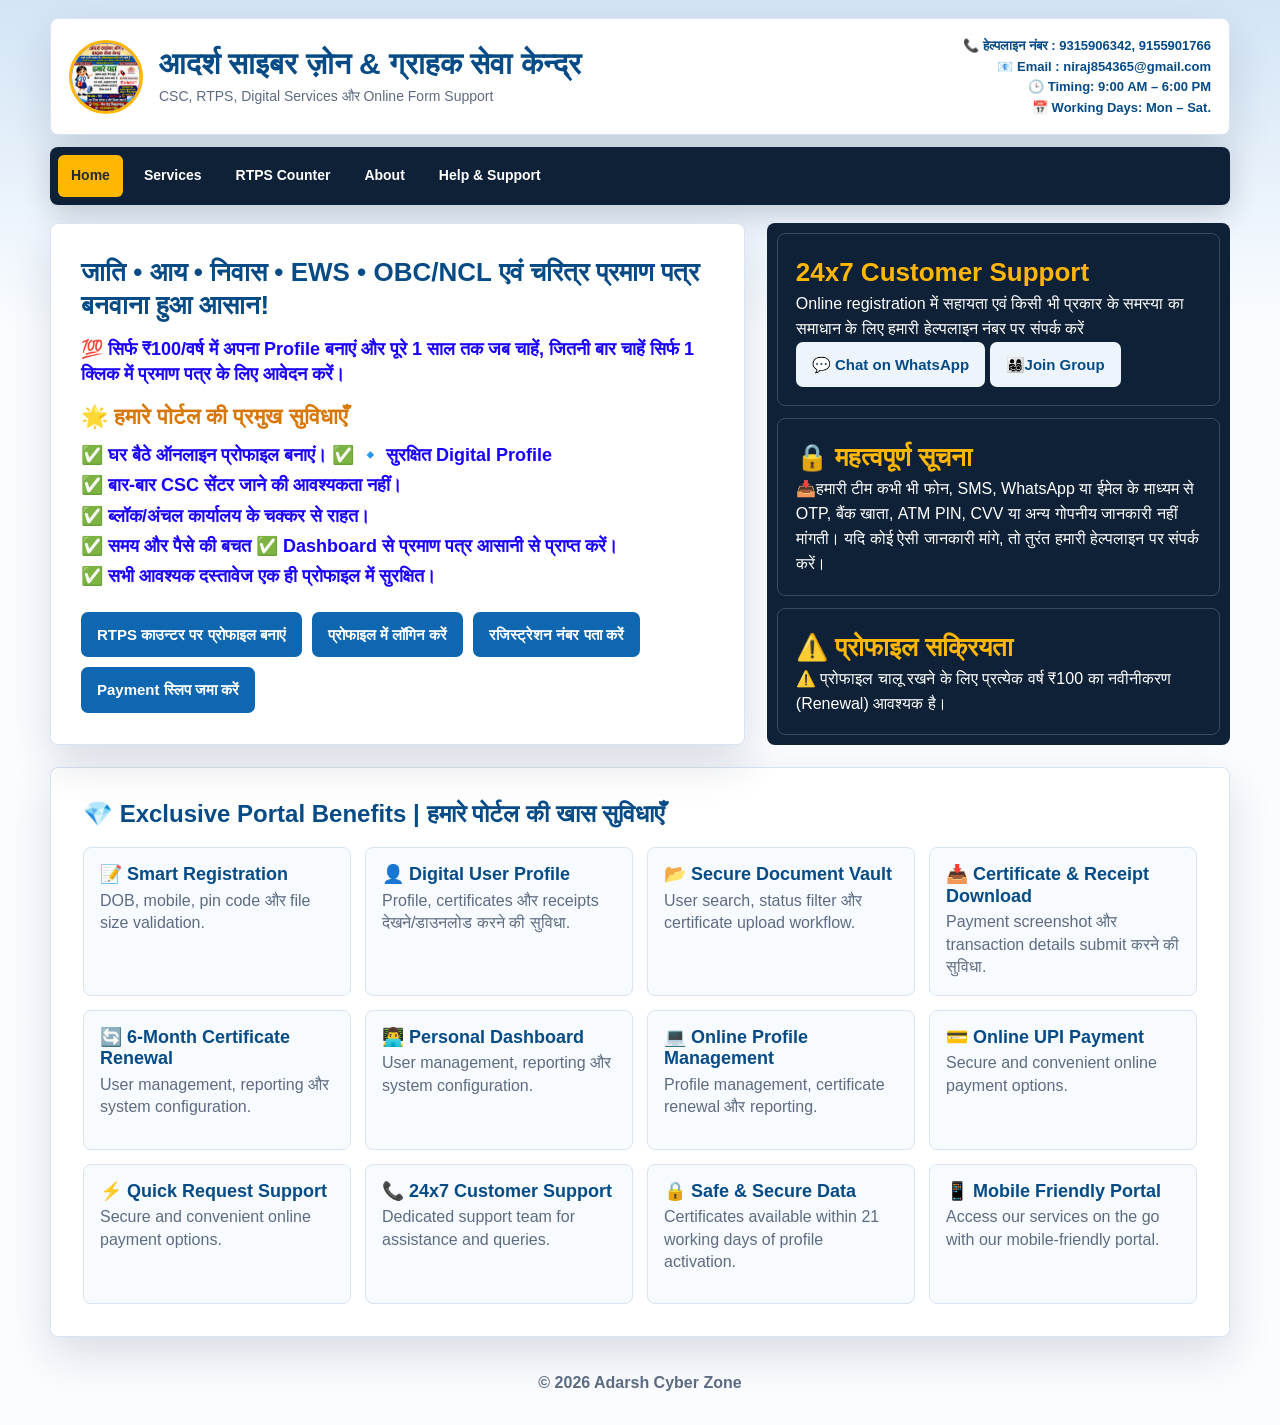
==== commit 81428b0e: "update" ====
--- a/index.html
+++ b/index.html
@@ -55,7 +55,7 @@
     <section class="hero">
         <div class="hero-panel">
             <h2>जाति • आय • निवास • EWS • OBC/NCL एवं चरित्र प्रमाण पत्र बनवाना हुआ आसान!</h2>
-            <p>🎯 सिर्फ ₹100 प्रति वर्ष में अपना प्रोफाइल बनाएं और जाति, आय, निवास, NCL/OBC, EWS एवं चरित्र प्रमाण पत्र एक क्लिक में अपने डैशबोर्ड से डाउनलोड करें, बार-बार CSC या अंचल कार्यालय के चक्कर लगाने की आवश्यकता नहीं।</p>
+            <p>💯 सिर्फ ₹100/वर्ष में अपना Profile बनाएं और पूरे 1 साल तक जब चाहें, जितनी बार चाहें सिर्फ 1 क्लिक में प्रमाण पत्र के लिए आवेदन करें।</p>
 
  <h3>🌟 हमारे पोर्टल की प्रमुख सुविधाएँ</h3>
              <p>✅ घर बैठे ऑनलाइन प्रोफाइल बनाएं। ✅ 🔹 सुरक्षित Digital Profile</p>
@@ -73,8 +73,8 @@
         </div>
         <aside class="hero-side" aria-label="Service highlights">
             <div class="metric"><strong>24x7 Customer Support</strong>Online registration में सहायता एवं किसी भी प्रकार के समस्या का समाधान के लिए हमारी हेल्पलाइन नंबर पर संपर्क करें <a class="btn btn-light" href="https://wa.me/9315906342">💬 Chat on WhatsApp</a> <a class="btn btn-light" href="https://chat.whatsapp.com/DWuP1vbIqJMCO8oyRyFgIT">👨‍👩‍👧‍👦Join Group</a> </div>
-            <div class="metric"><strong>📄 प्रमाण पत्र उपलब्धता</strong>📥प्रोफाइल सक्रिय होने के 21 कार्यदिवस के भीतर प्रमाण पत्र Dashboard में उपलब्ध करा दिए जाएंगे। 📄सभी प्रमाण पत्र Dashboard से कभी भी डाउनलोड किए जा सकते हैं।</div>
-            <div class="metric"><strong>⚠️ प्रोफाइल सक्रियता </strong>🔒 केवल भुगतान कर देना पर्याप्त नहीं है। जब तक भुगतान विवरण सफलतापूर्वक सबमिट नहीं किया जाएगा, आपका प्रोफाइल सक्रिय (Active) नहीं किया जाएगा।</div>
+            <div class="metric"><strong>🔒 महत्वपूर्ण सूचना</strong>📥हमारी टीम कभी भी फोन, SMS, WhatsApp या ईमेल के माध्यम से OTP, बैंक खाता, ATM PIN, CVV या अन्य गोपनीय जानकारी नहीं मांगती। यदि कोई ऐसी जानकारी मांगे, तो तुरंत हमारी हेल्पलाइन पर संपर्क करें।</div>
+            <div class="metric"><strong>⚠️ प्रोफाइल सक्रियता </strong>⚠️ प्रोफाइल चालू रखने के लिए प्रत्येक वर्ष ₹100 का नवीनीकरण (Renewal) आवश्यक है।</div>
         </aside>
     </section>
  
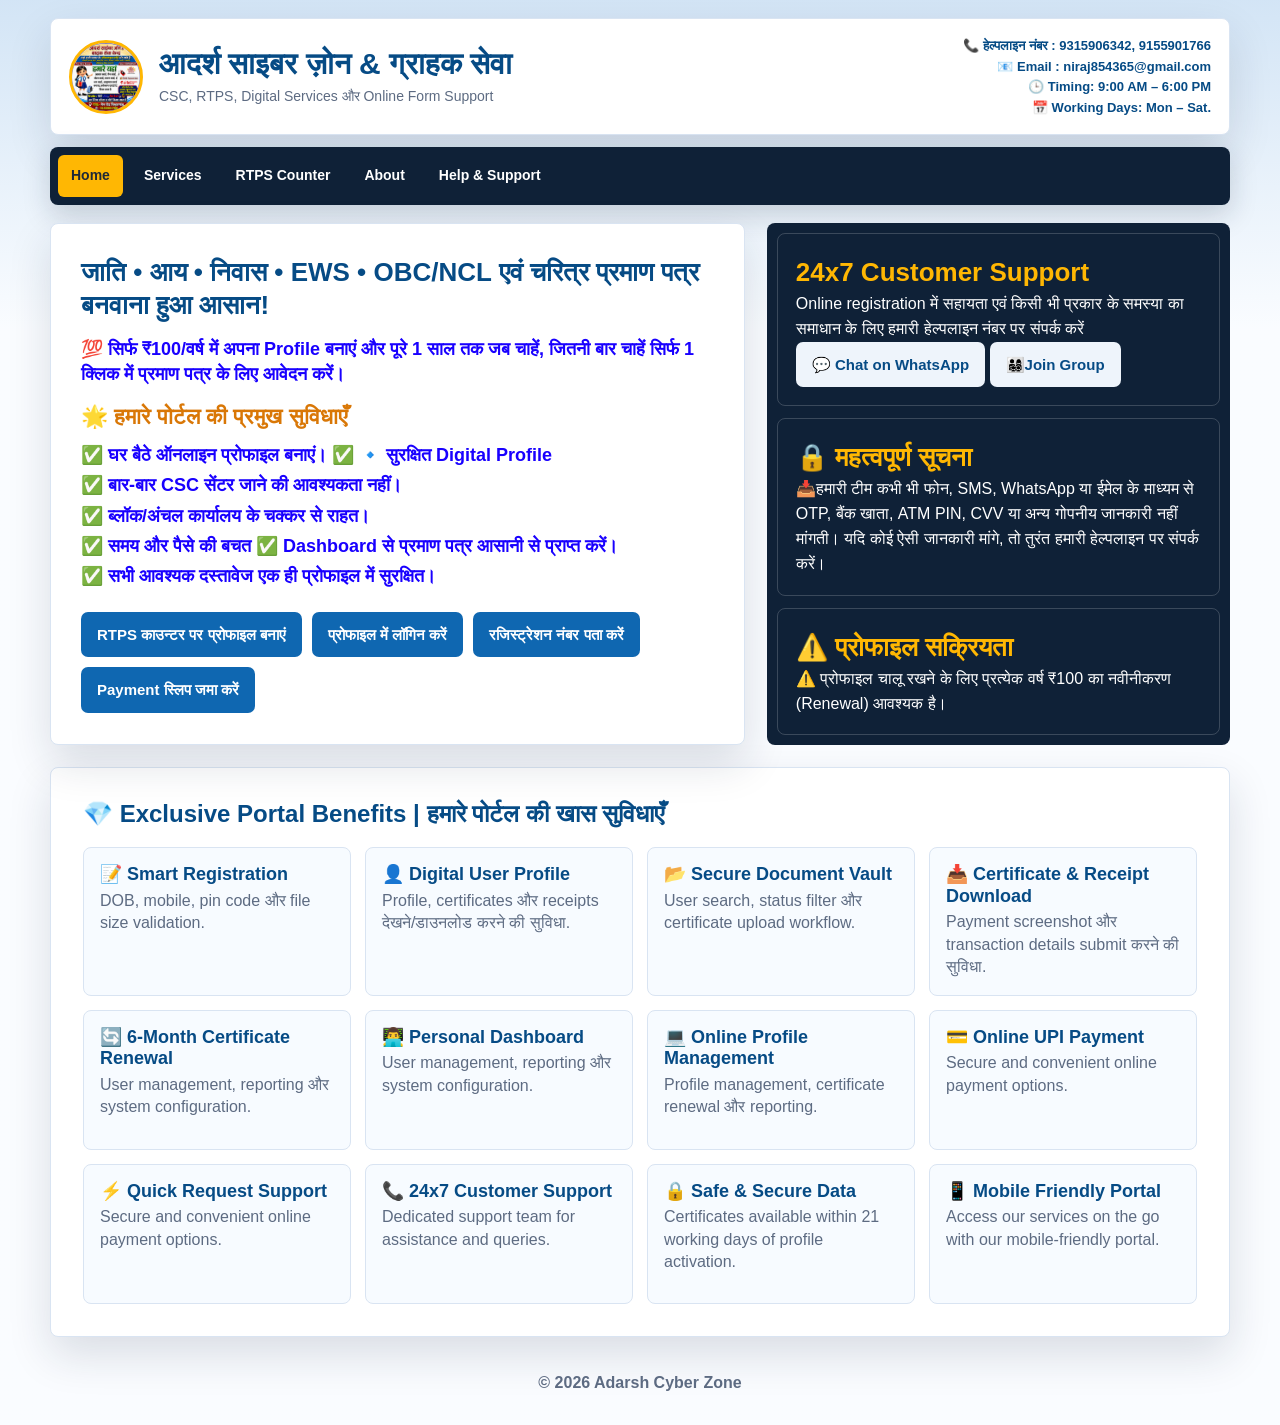
==== commit 4d2d6936: "update" ====
--- a/index.html
+++ b/index.html
@@ -30,7 +30,7 @@
 <header class="top-header">
     <img src="logo.png" alt="Adarsh Cyber Zone Logo">
     <div>
-        <h1 class="brand-title">आदर्श साइबर ज़ोन &  ग्राहक सेवा केन्द्र</h1>
+        <h1 class="brand-title">आदर्श साइबर ज़ोन &  ग्राहक सेवा </h1>
         <p class="brand-subtitle">CSC, RTPS, Digital Services और Online Form Support</p>
     </div>
     <div class="home-header-info">
--- a/style.css
+++ b/style.css
@@ -921,8 +921,13 @@
 }
 
 .bottom-close-row {
-    margin-top: 16px;
+    margin-top: 12px;
+    margin-bottom: 0;
     justify-content: flex-end;
+}
+
+.dashboard-top-card > .bottom-close-row:last-child {
+    padding-bottom: 0;
 }
 
 #adminDetailsPanel:empty {
@@ -1133,14 +1138,29 @@
 
 .pvc-actions {
     display: grid;
+    grid-template-columns: repeat(2, minmax(0, 1fr));
     gap: 9px;
 }
 
+.pvc-action-wide {
+    grid-column: 1 / -1;
+}
+
+.pvc-actions .btn {
+    min-height: 36px;
+    padding: 7px 8px;
+    font-size: 11px;
+    line-height: 1.2;
+    white-space: normal;
+    overflow: visible;
+    text-overflow: clip;
+}
+
 .dashboard-panel {
-    min-height: 420px;
     display: grid;
     gap: 14px;
     min-width: 0;
+    align-content: start;
 }
 
 .dashboard-top-card,
@@ -1151,6 +1171,7 @@
     box-shadow: var(--shadow);
     padding: clamp(16px, 3vw, 28px);
     min-width: 0;
+    align-self: start;
 }
 
 .dashboard-top-card h2 {
@@ -2584,5 +2605,14 @@
     .full-btn {
         width: 100%;
     }
+
+    body:has(.dashboard-shell) .pvc-actions {
+        grid-template-columns: repeat(2, minmax(0, 1fr));
+        gap: 7px;
+    }
+
+    body:has(.dashboard-shell) .pvc-action-wide {
+        grid-column: 1 / -1;
+    }
 }
 -----------------------------------------------
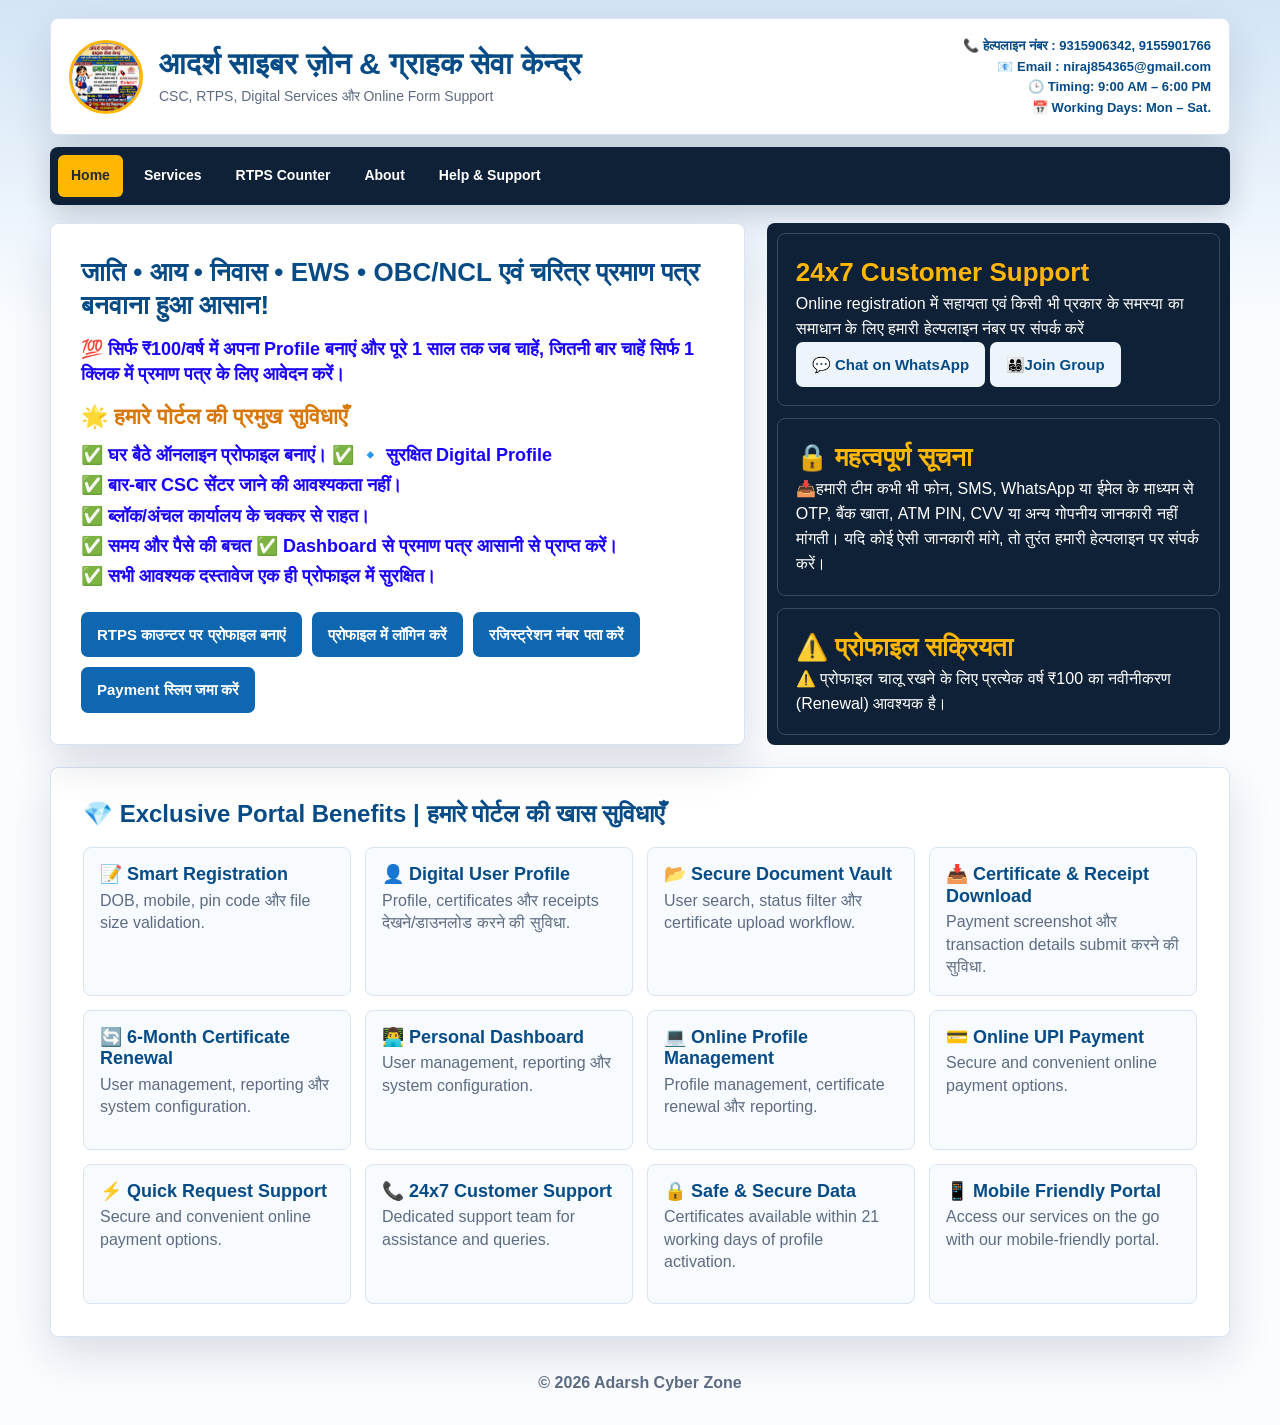
==== commit 6a05a9b2: "update" ====
--- a/index.html
+++ b/index.html
@@ -30,7 +30,7 @@
 <header class="top-header">
     <img src="logo.png" alt="Adarsh Cyber Zone Logo">
     <div>
-        <h1 class="brand-title">आदर्श साइबर ज़ोन &  ग्राहक सेवा </h1>
+        <h1 class="brand-title">आदर्श साइबर ज़ोन &  ग्राहक सेवा केन्द्र</h1>
         <p class="brand-subtitle">CSC, RTPS, Digital Services और Online Form Support</p>
     </div>
     <div class="home-header-info">
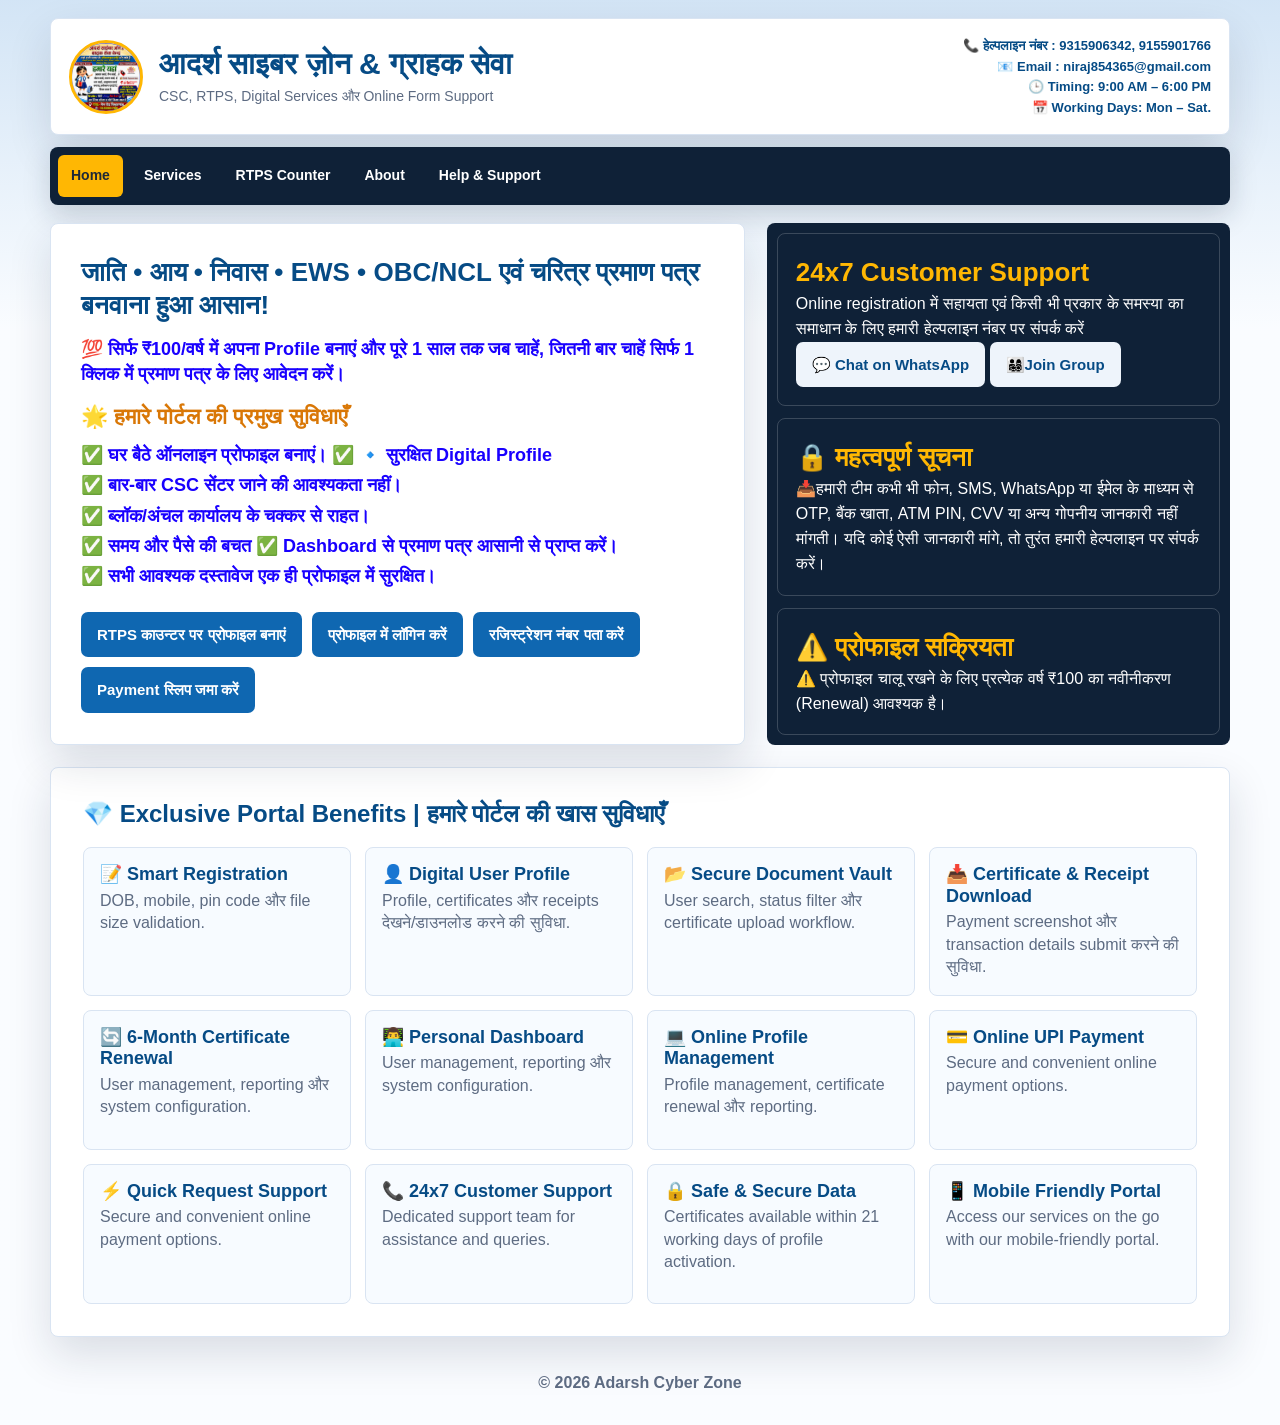
==== commit 7d2116c3: "update" ====
--- a/index.html
+++ b/index.html
@@ -30,7 +30,7 @@
 <header class="top-header">
     <img src="logo.png" alt="Adarsh Cyber Zone Logo">
     <div>
-        <h1 class="brand-title">आदर्श साइबर ज़ोन &  ग्राहक सेवा केन्द्र</h1>
+        <h1 class="brand-title">आदर्श साइबर ज़ोन &  ग्राहक सेवा</h1>
         <p class="brand-subtitle">CSC, RTPS, Digital Services और Online Form Support</p>
     </div>
     <div class="home-header-info">
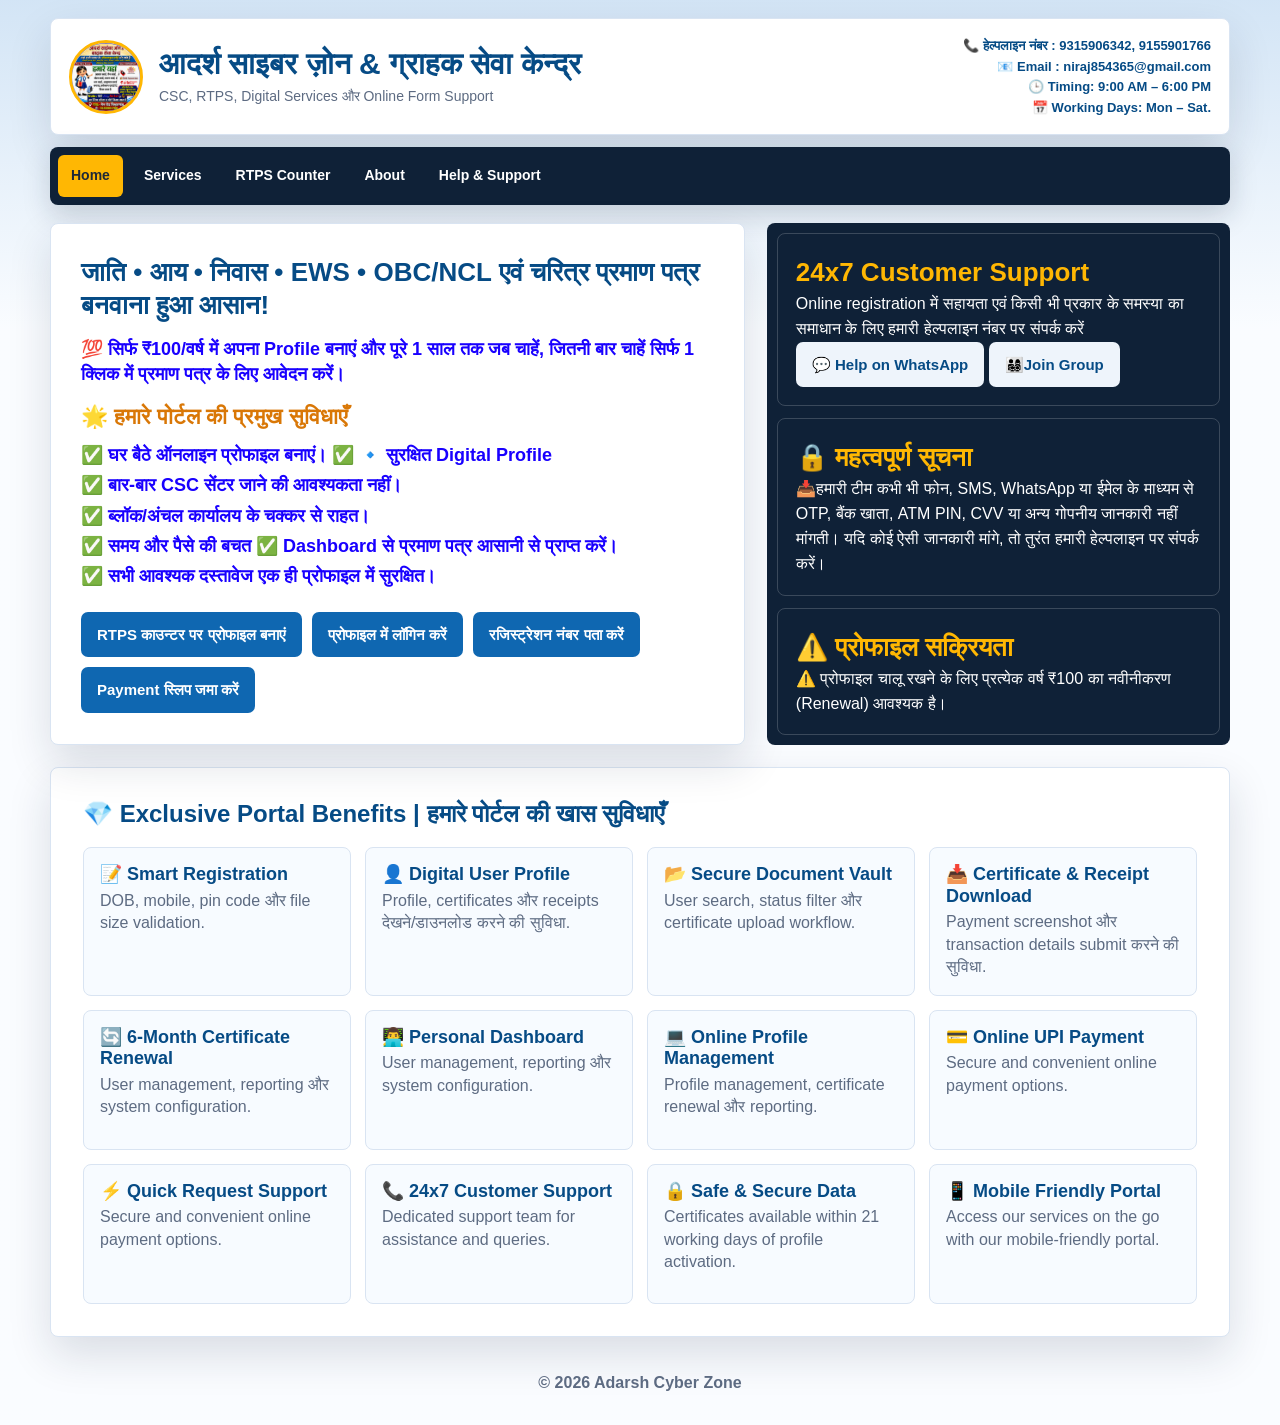
==== commit fede0f82: "update" ====
--- a/index.html
+++ b/index.html
@@ -30,7 +30,7 @@
 <header class="top-header">
     <img src="logo.png" alt="Adarsh Cyber Zone Logo">
     <div>
-        <h1 class="brand-title">आदर्श साइबर ज़ोन &  ग्राहक सेवा</h1>
+        <h1 class="brand-title">आदर्श साइबर ज़ोन &  ग्राहक सेवा केन्द्र</h1>
         <p class="brand-subtitle">CSC, RTPS, Digital Services और Online Form Support</p>
     </div>
     <div class="home-header-info">
@@ -72,7 +72,7 @@
             </div>
         </div>
         <aside class="hero-side" aria-label="Service highlights">
-            <div class="metric"><strong>24x7 Customer Support</strong>Online registration में सहायता एवं किसी भी प्रकार के समस्या का समाधान के लिए हमारी हेल्पलाइन नंबर पर संपर्क करें <a class="btn btn-light" href="https://wa.me/9315906342">💬 Chat on WhatsApp</a> <a class="btn btn-light" href="https://chat.whatsapp.com/DWuP1vbIqJMCO8oyRyFgIT">👨‍👩‍👧‍👦Join Group</a> </div>
+            <div class="metric"><strong>24x7 Customer Support</strong>Online registration में सहायता एवं किसी भी प्रकार के समस्या का समाधान के लिए हमारी हेल्पलाइन नंबर पर संपर्क करें <a class="btn btn-light" href="https://wa.me/9315906342">💬 Help on WhatsApp</a> <a class="btn btn-light" href="https://chat.whatsapp.com/DWuP1vbIqJMCO8oyRyFgIT">👨‍👩‍👧‍👦Join Group</a> </div>
             <div class="metric"><strong>🔒 महत्वपूर्ण सूचना</strong>📥हमारी टीम कभी भी फोन, SMS, WhatsApp या ईमेल के माध्यम से OTP, बैंक खाता, ATM PIN, CVV या अन्य गोपनीय जानकारी नहीं मांगती। यदि कोई ऐसी जानकारी मांगे, तो तुरंत हमारी हेल्पलाइन पर संपर्क करें।</div>
             <div class="metric"><strong>⚠️ प्रोफाइल सक्रियता </strong>⚠️ प्रोफाइल चालू रखने के लिए प्रत्येक वर्ष ₹100 का नवीनीकरण (Renewal) आवश्यक है।</div>
         </aside>
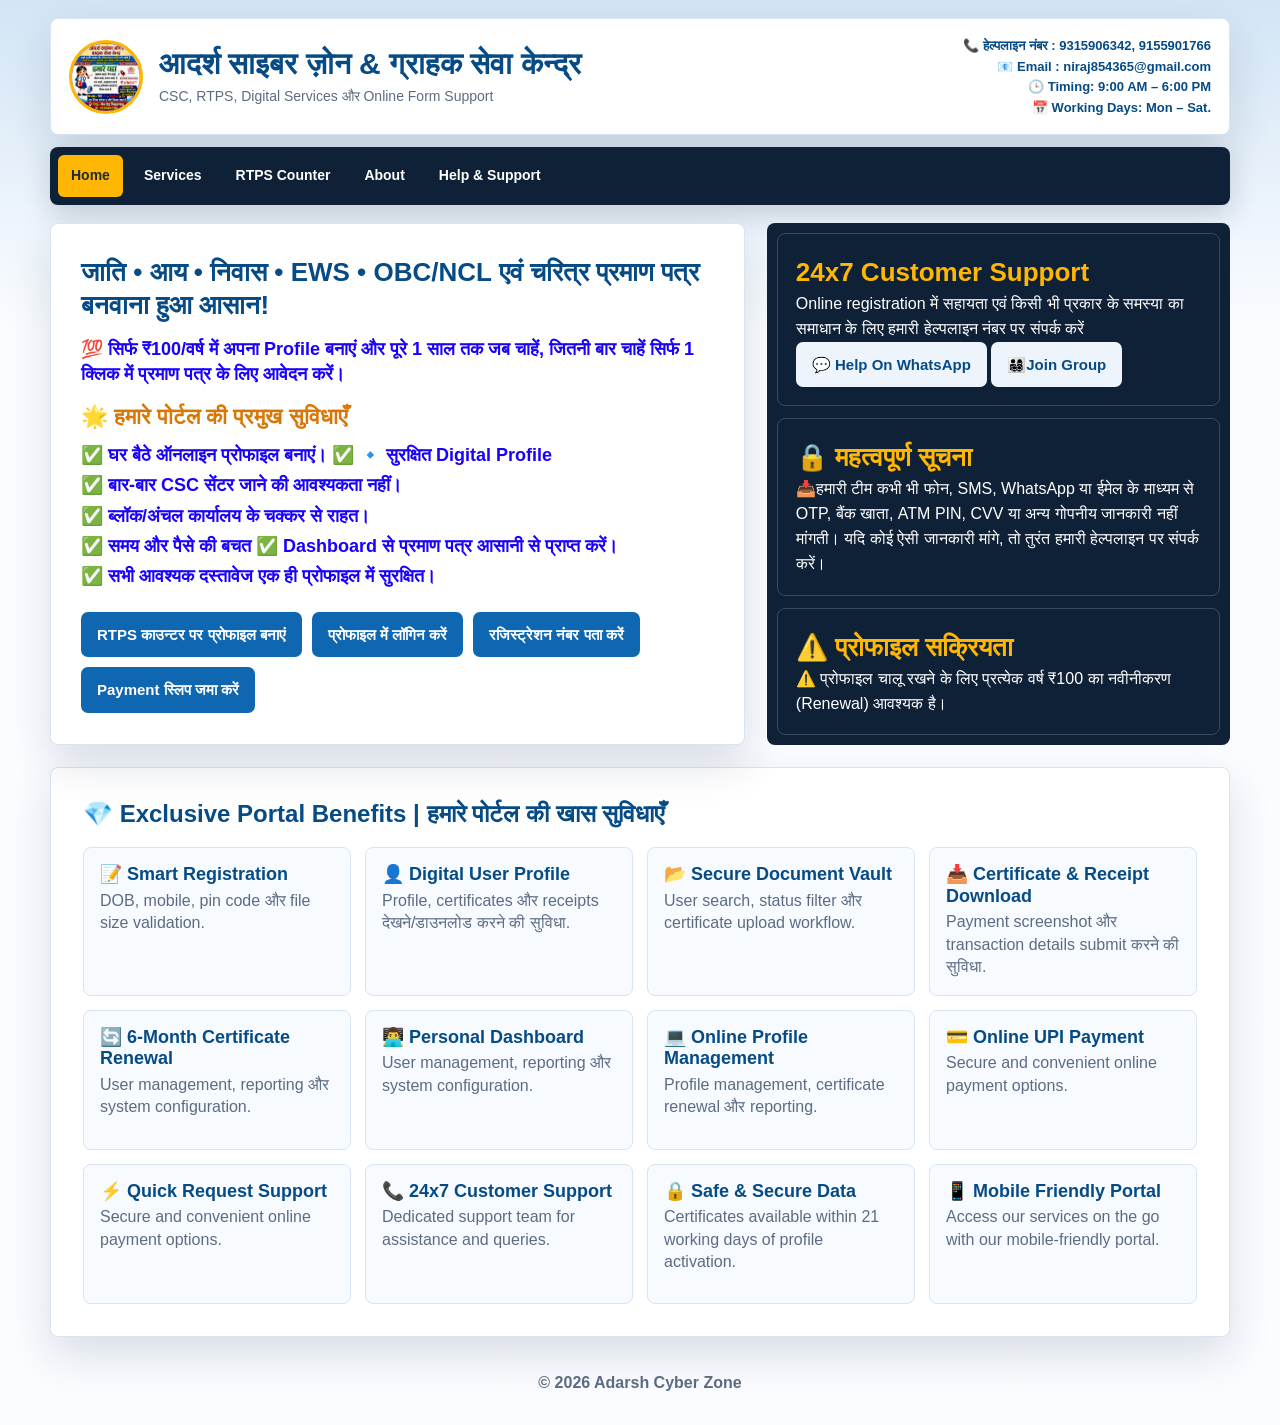
==== commit f9cc57e7: "update" ====
--- a/index.html
+++ b/index.html
@@ -72,7 +72,7 @@
             </div>
         </div>
         <aside class="hero-side" aria-label="Service highlights">
-            <div class="metric"><strong>24x7 Customer Support</strong>Online registration में सहायता एवं किसी भी प्रकार के समस्या का समाधान के लिए हमारी हेल्पलाइन नंबर पर संपर्क करें <a class="btn btn-light" href="https://wa.me/9315906342">💬 Help on WhatsApp</a> <a class="btn btn-light" href="https://chat.whatsapp.com/DWuP1vbIqJMCO8oyRyFgIT">👨‍👩‍👧‍👦Join Group</a> </div>
+            <div class="metric"><strong>24x7 Customer Support</strong>Online registration में सहायता एवं किसी भी प्रकार के समस्या का समाधान के लिए हमारी हेल्पलाइन नंबर पर संपर्क करें <a class="btn btn-light" href="https://wa.me/9315906342">💬 Help On WhatsApp</a> <a class="btn btn-light" href="https://chat.whatsapp.com/DWuP1vbIqJMCO8oyRyFgIT">👨‍👩‍👧‍👦Join Group</a> </div>
             <div class="metric"><strong>🔒 महत्वपूर्ण सूचना</strong>📥हमारी टीम कभी भी फोन, SMS, WhatsApp या ईमेल के माध्यम से OTP, बैंक खाता, ATM PIN, CVV या अन्य गोपनीय जानकारी नहीं मांगती। यदि कोई ऐसी जानकारी मांगे, तो तुरंत हमारी हेल्पलाइन पर संपर्क करें।</div>
             <div class="metric"><strong>⚠️ प्रोफाइल सक्रियता </strong>⚠️ प्रोफाइल चालू रखने के लिए प्रत्येक वर्ष ₹100 का नवीनीकरण (Renewal) आवश्यक है।</div>
         </aside>
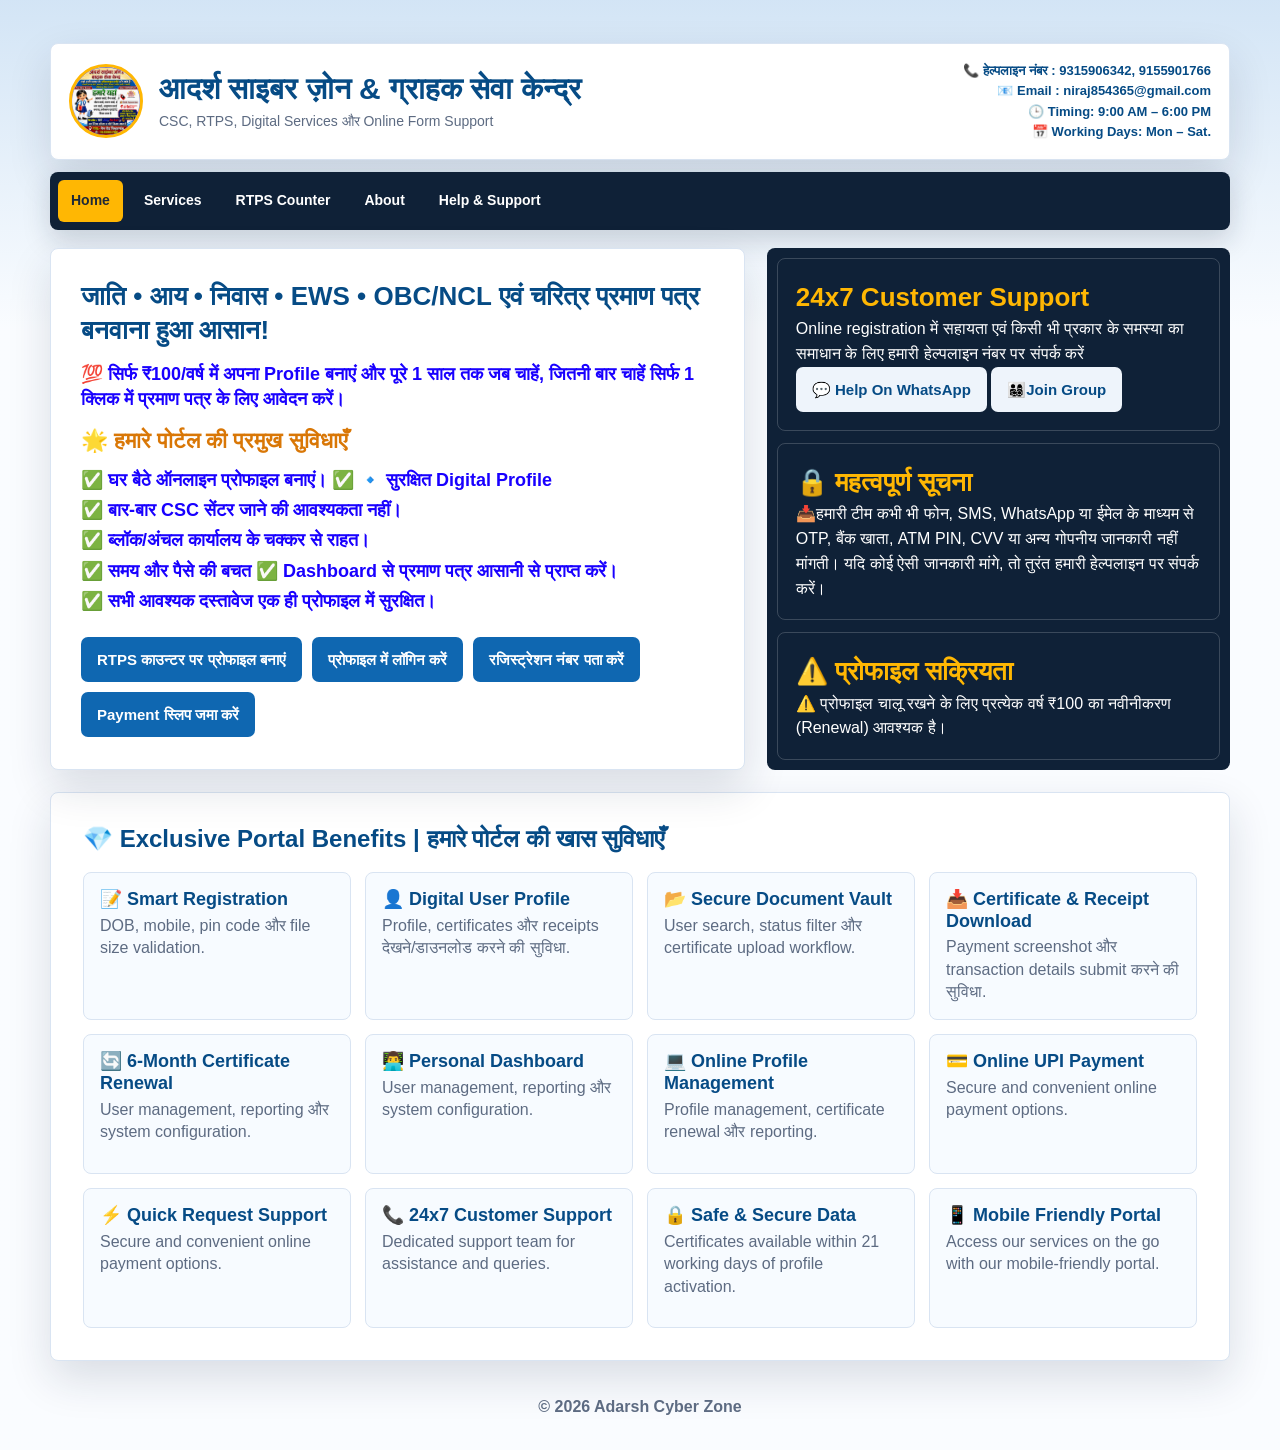
==== commit d02d72de: "Initial website" ====
--- a/index.html
+++ b/index.html
@@ -1,4 +1,4 @@
-﻿<!DOCTYPE html>
+﻿﻿<!DOCTYPE html>
 <html lang="hi">
 <head><meta name="google-site-verification" content="PPHNuGGFyel3QTt-V9nAkGOuIPNW2FeGazJcI6ei0Z4" />
 <meta charset="UTF-8">
@@ -102,4 +102,4 @@
 <footer class="site-footer">&copy; 2026 Adarsh Cyber Zone</footer>
 <script src="script.js"></script>
 </body>
-</html>
+</html>
--- a/style.css
+++ b/style.css
@@ -398,6 +398,34 @@
     border-top: 1px solid var(--line);
 }
 
+/* Registration address sections: permanent address appears before present address. */
+#registerForm .permanent-address-title,
+#registerForm .form-group:has(.permanent-address) {
+    order: 1;
+}
+
+#registerForm .present-address-title,
+#registerForm .form-group:has(#sameAsPermanent),
+#registerForm .form-group:has(#presentVillage),
+#registerForm .form-group:has(#presentPostOffice),
+#registerForm .form-group:has(#presentPanchayat),
+#registerForm .form-group:has(#presentBlock),
+#registerForm .form-group:has(#presentPoliceStation),
+#registerForm .form-group:has(#presentDistrict),
+#registerForm .form-group:has(#presentSubDistrict),
+#registerForm .form-group:has(#presentWardNo),
+#registerForm .form-group:has(#presentPinCode) {
+    order: 2;
+}
+
+#registerForm .documents-title,
+#registerForm .form-group:has(#photo),
+#registerForm .form-group:has(#signature),
+#registerForm .form-group:has(#aadhaar),
+#registerForm .form-group:has(#otherDocument) {
+    order: 3;
+}
+
 .full-span {
     grid-column: 1 / -1;
 }
@@ -710,6 +738,65 @@
     animation: spin 700ms linear infinite;
 }
 
+.login-wait-overlay {
+    position: fixed;
+    inset: 0;
+    z-index: 1200;
+    display: grid;
+    place-items: center;
+    padding: 20px;
+    background: rgba(7, 20, 39, 0.56);
+    opacity: 0;
+    visibility: hidden;
+    transition: opacity 160ms ease, visibility 160ms ease;
+}
+
+.login-wait-overlay.is-visible {
+    opacity: 1;
+    visibility: visible;
+}
+
+.login-wait-loader {
+    position: relative;
+    display: grid;
+    place-items: center;
+    width: 128px;
+    height: 128px;
+}
+
+.login-wait-orbit {
+    position: absolute;
+    inset: 0;
+    border: 5px solid rgba(255, 255, 255, 0.26);
+    border-top-color: #facc15;
+    border-right-color: #38bdf8;
+    border-radius: 50%;
+    animation: login-wait-spin 850ms linear infinite;
+    box-shadow: 0 0 28px rgba(56, 189, 248, 0.46);
+}
+
+.login-wait-button {
+    position: relative;
+    display: grid;
+    place-items: center;
+    width: 88px;
+    height: 88px;
+    border: 2px solid #ffffff;
+    border-radius: 50%;
+    background: #0b3b65;
+    color: #ffffff;
+    font-size: 13px;
+    font-weight: 800;
+    line-height: 1.3;
+    letter-spacing: 0;
+    text-align: center;
+    box-shadow: 0 10px 26px rgba(3, 18, 34, 0.4);
+}
+
+@keyframes login-wait-spin {
+    to { transform: rotate(360deg); }
+}
+
 @keyframes spin {
     to {
         transform: rotate(360deg);
@@ -763,20 +850,100 @@
     font-size: 13px;
 }
 
-.preview-grid {
-    display: grid;
-    grid-template-columns: repeat(auto-fit, minmax(140px, 1fr));
-    gap: 10px;
-    margin-top: 12px;
-}
-
 .file-preview {
-    background: var(--surface-soft);
+    margin: 0;
+    width: min(192px, 100%);
+}
+
+.document-preview-slot {
+    width: min(192px, 100%);
+    margin-top: 10px;
+}
+
+.file-preview-media {
+    position: relative;
+    width: 192px;
+    max-width: 100%;
+    height: 192px;
     border: 1px solid var(--line);
-    border-radius: var(--radius);
-    padding: 10px;
+    border-radius: 6px;
+    overflow: hidden;
+    background: #ffffff;
+}
+
+.file-preview figcaption {
+    margin-top: 6px;
+    color: var(--primary-dark);
+    font-size: 12px;
+    overflow-wrap: anywhere;
+}
+
+.file-preview-image {
+    width: 100%;
+    height: 100%;
+    background: #ffffff;
+    object-fit: contain;
+}
+
+.file-preview-pdf {
+    display: block;
+    width: 100%;
+    height: 100%;
+    border: 0;
+    background: #ffffff;
+}
+
+.file-preview-remove {
+    position: absolute;
+    top: 5px;
+    right: 5px;
+    display: grid;
+    place-items: center;
+    width: 26px;
+    height: 26px;
+    border: 1px solid #ffffff;
+    border-radius: 50%;
+    background: #bf2e2e;
+    color: #ffffff;
+    cursor: pointer;
+    font-size: 20px;
+    font-weight: 800;
+    line-height: 1;
+}
+
+.file-preview-remove:hover {
+    background: #921f1f;
+}
+
+.user-document-grid {
+    display: grid;
+    grid-template-columns: repeat(auto-fit, 192px);
+    gap: 16px;
+    margin: 10px 0 16px;
+}
+
+.file-preview-fallback {
+    display: grid;
+    width: 100%;
+    height: 100%;
+    place-items: center;
+    padding: 12px;
+    color: var(--muted);
     font-size: 13px;
-    color: var(--muted);
+    font-weight: 700;
+    text-align: center;
+}
+
+.file-preview-download {
+    top: auto;
+    right: 5px;
+    bottom: 5px;
+    background: var(--primary);
+    font-size: 18px;
+}
+
+.file-preview-download:hover {
+    background: var(--primary-dark);
 }
 
 .filter-buttons {
@@ -1402,6 +1569,212 @@
     font-size: clamp(31px, 5vw, 58px);
     line-height: 1.08;
     margin-bottom: 16px;
+}
+
+.registration-card .registration-form-heading {
+    margin: 0 auto 18px;
+    max-width: 540px;
+    padding: 12px 18px;
+    border: 2px solid #0f8a5f;
+    border-radius: 6px;
+    background: #ffffff;
+    color: #123b5d;
+    font-size: clamp(21px, 2.3vw, 28px);
+    font-weight: 900;
+    line-height: 1.2;
+    letter-spacing: 0;
+    text-align: center;
+}
+
+.success-registration-wrap {
+    width: min(100% - 36px, 620px);
+    margin: auto;
+}
+
+.registration-success-card {
+    text-align: center;
+}
+
+.registration-success-card .registration-form-heading {
+    max-width: none;
+    border-color: #0f8a5f;
+    color: #0f6f4b;
+}
+
+.success-note {
+    margin: 4px 0 14px;
+    color: #40526a;
+    font-weight: 700;
+}
+
+.registration-success-card .success-reg-number {
+    margin: 8px 0 20px;
+    padding: 12px 16px;
+    border: 1px solid #bcd4ea;
+    border-radius: 6px;
+    background: #f4f9fd;
+    color: #0d6ea8;
+    font-size: clamp(27px, 7vw, 42px);
+}
+
+.success-actions {
+    justify-content: center;
+}
+
+.registration-steps {
+    display: grid;
+    grid-template-columns: repeat(4, minmax(0, 1fr));
+    gap: 12px;
+    margin: 16px 0;
+    justify-items: center;
+}
+
+.registration-step-button {
+    display: grid;
+    justify-items: center;
+    gap: 5px;
+    width: min(100%, 104px);
+    border: 0;
+    background: transparent;
+    color: #29475e;
+    cursor: pointer;
+    font-size: 11px;
+    font-weight: 800;
+    line-height: 1.2;
+    padding: 0;
+}
+
+.registration-step-icon {
+    display: grid;
+    place-items: center;
+    width: 36px;
+    height: 36px;
+    border: 2px solid #d12d2d;
+    border-radius: 50%;
+    background: #fff7f7;
+    color: #d12d2d;
+    font-size: 24px;
+    font-weight: 900;
+    line-height: 1;
+}
+
+.registration-step-button.is-active .registration-step-icon {
+    border-color: #0d6ea8;
+    background: #edf8ff;
+    color: #0d6ea8;
+}
+
+.registration-step-button.is-completed .registration-step-icon {
+    border-color: #0f8a5f;
+    background: #0f8a5f;
+    color: #ffffff;
+}
+
+.registration-step-button.is-completed .registration-step-icon {
+    font-size: 0;
+}
+
+.registration-step-button.is-completed .registration-step-icon::after {
+    content: "✓";
+    font-size: 21px;
+    font-weight: 900;
+}
+
+.registration-step-button:disabled {
+    cursor: not-allowed;
+    opacity: 0.48;
+}
+
+.registration-step-hidden {
+    display: none !important;
+}
+
+.registration-step-navigation {
+    display: flex;
+    align-items: center;
+    justify-content: space-between;
+    gap: 12px;
+    margin-top: 20px;
+}
+
+.registration-step-navigation .btn {
+    min-width: 92px;
+}
+
+.registration-step-navigation .btn:disabled {
+    cursor: not-allowed;
+    opacity: 0.52;
+}
+
+.registration-preview {
+    border: 1px solid #cfe1f0;
+    border-radius: 6px;
+    background: #f8fbfd;
+    padding: 16px;
+}
+
+.registration-preview h3 {
+    color: #123b5d;
+    font-size: 18px;
+    margin-bottom: 12px;
+}
+
+.registration-preview-grid {
+    display: grid;
+    grid-template-columns: repeat(2, minmax(0, 1fr));
+    gap: 10px;
+}
+
+.registration-preview-grid div {
+    display: grid;
+    gap: 3px;
+    border-bottom: 1px solid #dce7ef;
+    padding-bottom: 8px;
+}
+
+.registration-preview-grid strong {
+    color: #315168;
+    font-size: 12px;
+}
+
+.registration-preview-grid span {
+    color: #172f42;
+    font-size: 14px;
+    overflow-wrap: anywhere;
+}
+
+.self-declaration {
+    display: flex;
+    align-items: flex-start;
+    gap: 10px;
+    margin-top: 16px;
+    padding-top: 14px;
+    border-top: 1px solid #dce7ef;
+    color: #173b54;
+    font-size: 14px;
+    font-weight: 800;
+    line-height: 1.45;
+}
+
+.self-declaration input {
+    width: 18px;
+    min-width: 18px;
+    height: 18px;
+    margin-top: 1px;
+}
+
+@media (max-width: 680px) {
+    .registration-steps {
+        grid-template-columns: repeat(2, minmax(0, 1fr));
+    }
+
+    .registration-preview-grid {
+        grid-template-columns: 1fr;
+    }
+
+    .registration-step-button {
+        width: min(100%, 104px);
+    }
 }
 
 .hero-copy p {
@@ -2615,4 +2988,136 @@
         grid-column: 1 / -1;
     }
 }
+
+/* Registration form: small-screen layout and touch controls. */
+@media (max-width: 640px) {
+    .registration-card {
+        min-width: 0;
+        padding: 14px;
+    }
+
+    .registration-card .registration-form-heading {
+        width: 100%;
+        margin-bottom: 14px;
+        padding: 10px 12px;
+        font-size: 21px;
+    }
+
+    .registration-card .notice {
+        margin: 0 0 14px;
+        padding: 10px 11px;
+        font-size: 13px;
+        line-height: 1.4;
+    }
+
+    #registerForm,
+    #registerForm .form-grid,
+    #registerForm .form-group,
+    #registerForm .registration-preview {
+        min-width: 0;
+    }
+
+    #registerForm .form-grid {
+        grid-template-columns: minmax(0, 1fr);
+        gap: 12px;
+    }
+
+    #registerForm .form-section-title {
+        margin-top: 2px;
+        padding-top: 12px;
+        font-size: 16px;
+    }
+
+    #registerForm input,
+    #registerForm select,
+    #registerForm textarea {
+        width: 100%;
+        min-height: 44px;
+        font-size: 16px;
+    }
+
+    .registration-steps {
+        grid-template-columns: repeat(4, minmax(0, 1fr));
+        gap: 5px;
+        margin: 12px 0 16px;
+    }
+
+    .registration-step-button {
+        width: 100%;
+        gap: 4px;
+        font-size: 10px;
+        overflow-wrap: anywhere;
+    }
+
+    .registration-step-icon {
+        width: 32px;
+        height: 32px;
+        font-size: 21px;
+    }
+
+    .registration-step-button.is-completed .registration-step-icon::after {
+        font-size: 19px;
+    }
+
+    .document-preview-slot {
+        width: 192px;
+        max-width: 100%;
+        margin-inline: auto;
+    }
+
+    .file-preview {
+        width: 192px;
+        max-width: 100%;
+    }
+
+    .file-preview-media {
+        width: 192px;
+        max-width: 100%;
+        height: 192px;
+    }
+
+    .registration-preview {
+        padding: 12px;
+    }
+
+    .registration-preview-grid {
+        grid-template-columns: minmax(0, 1fr);
+        gap: 9px;
+    }
+
+    .registration-preview-grid span {
+        font-size: 13px;
+    }
+
+    .self-declaration {
+        font-size: 13px;
+    }
+
+    .registration-step-navigation {
+        margin-top: 16px;
+    }
+
+    .registration-step-navigation .btn {
+        flex: 1 1 0;
+        min-width: 0;
+        min-height: 44px;
+        font-size: 15px;
+    }
+}
+
+@media (max-width: 360px) {
+    .registration-card {
+        padding: 12px;
+    }
+
+    .registration-step-button {
+        font-size: 9px;
+    }
+
+    .registration-step-icon {
+        width: 29px;
+        height: 29px;
+        font-size: 19px;
+    }
+}
 -----------------------------------------------
